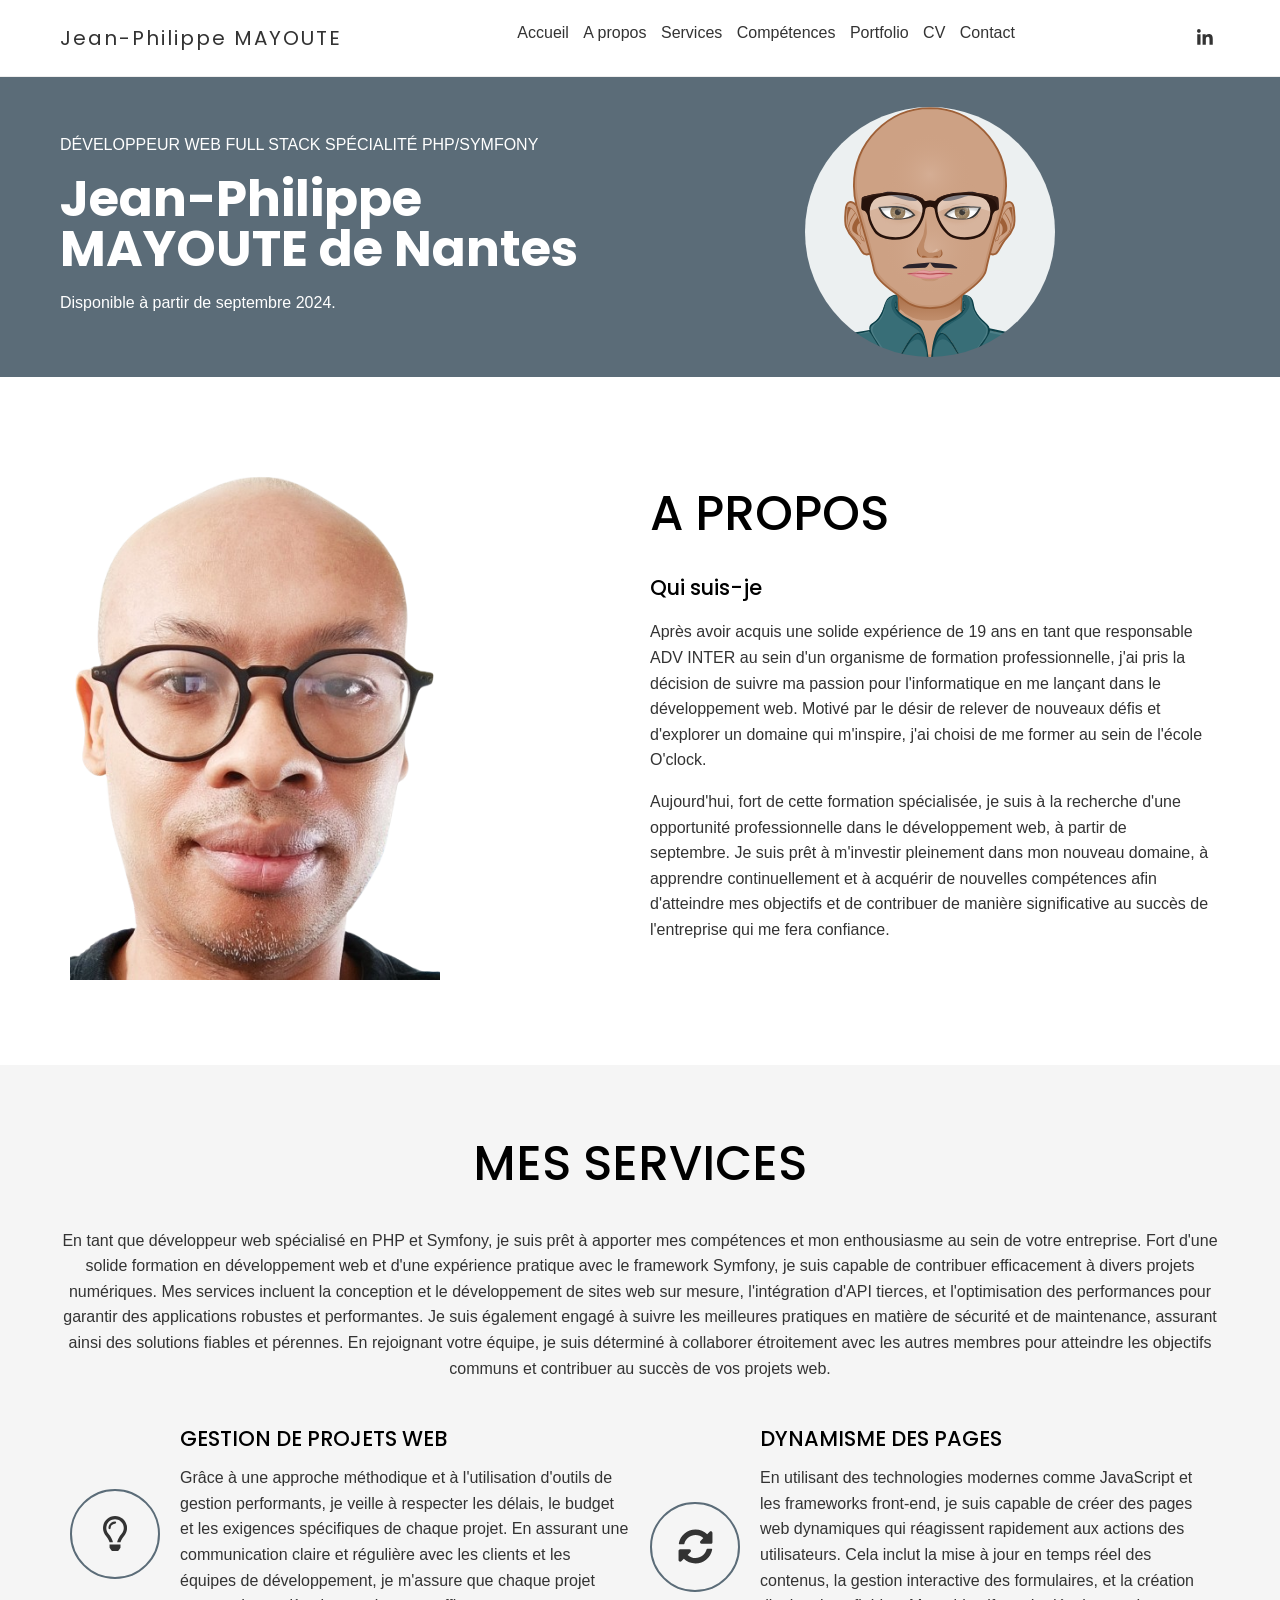
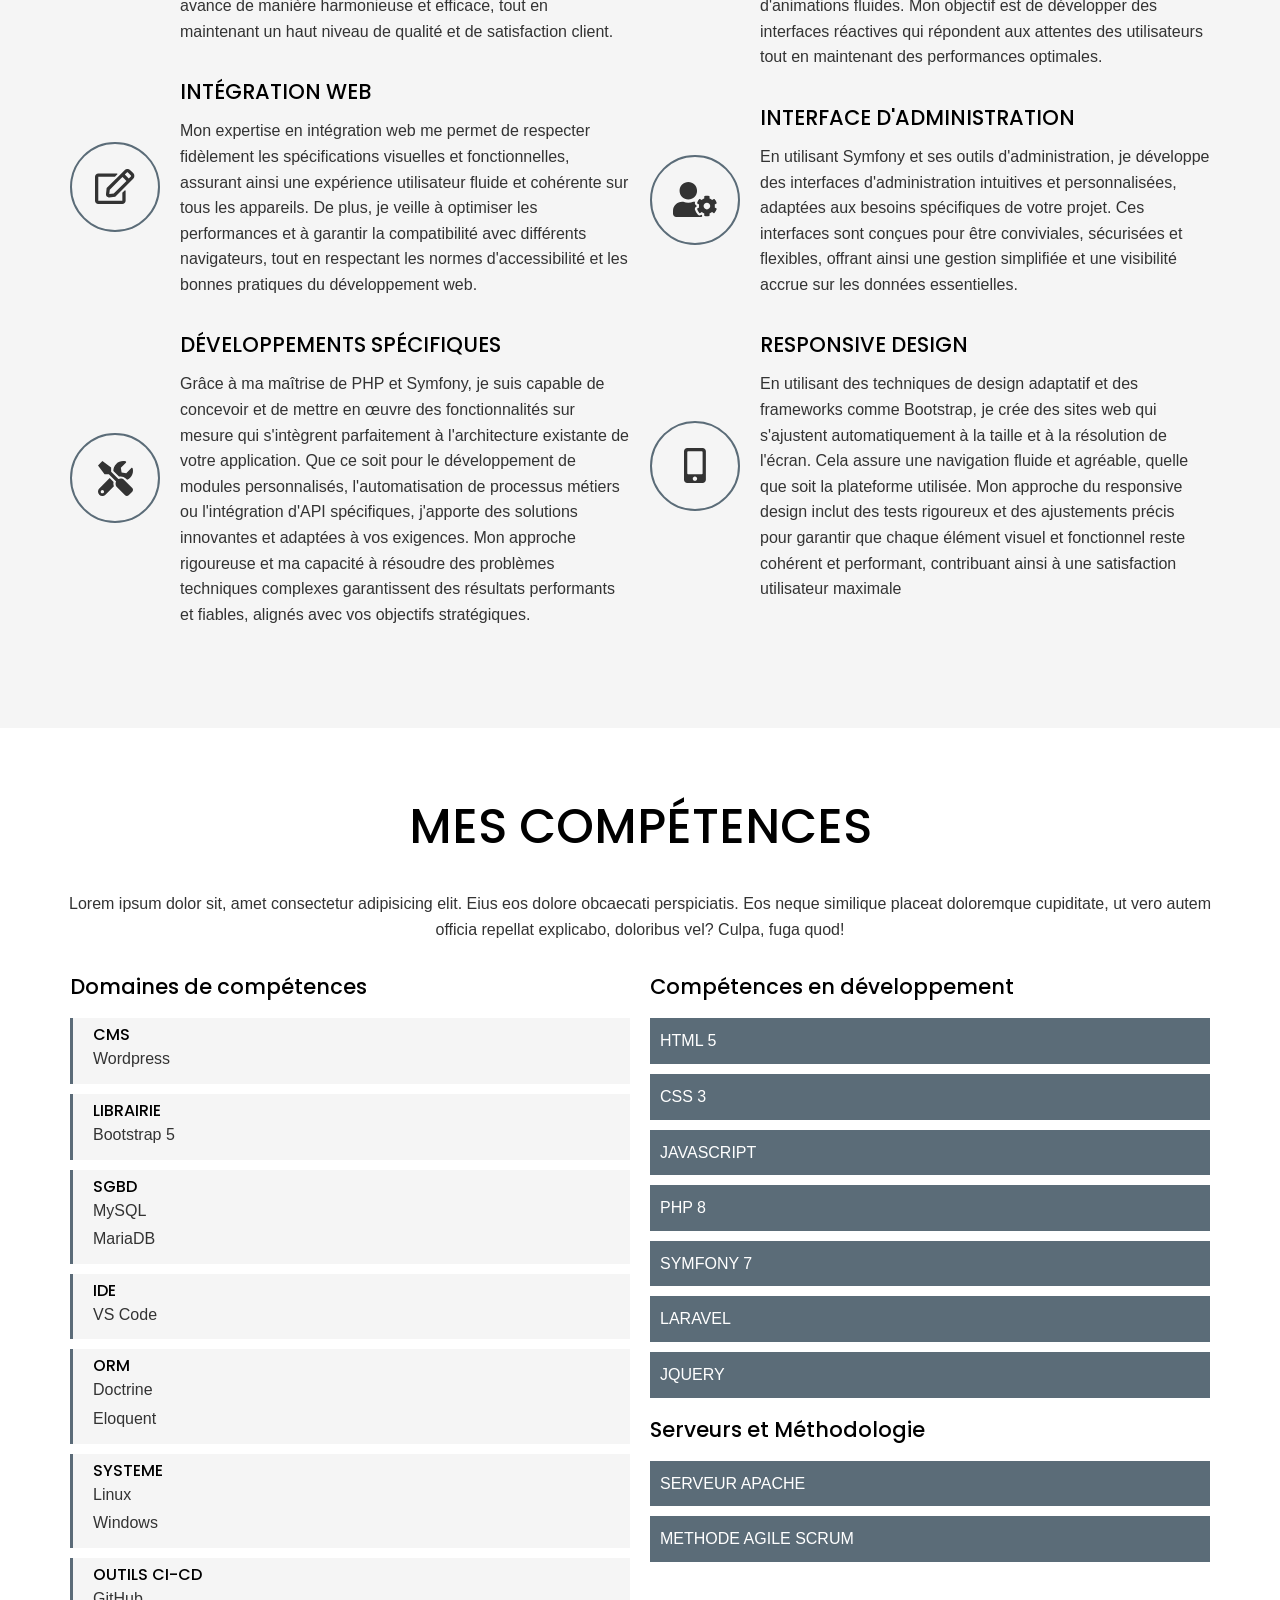
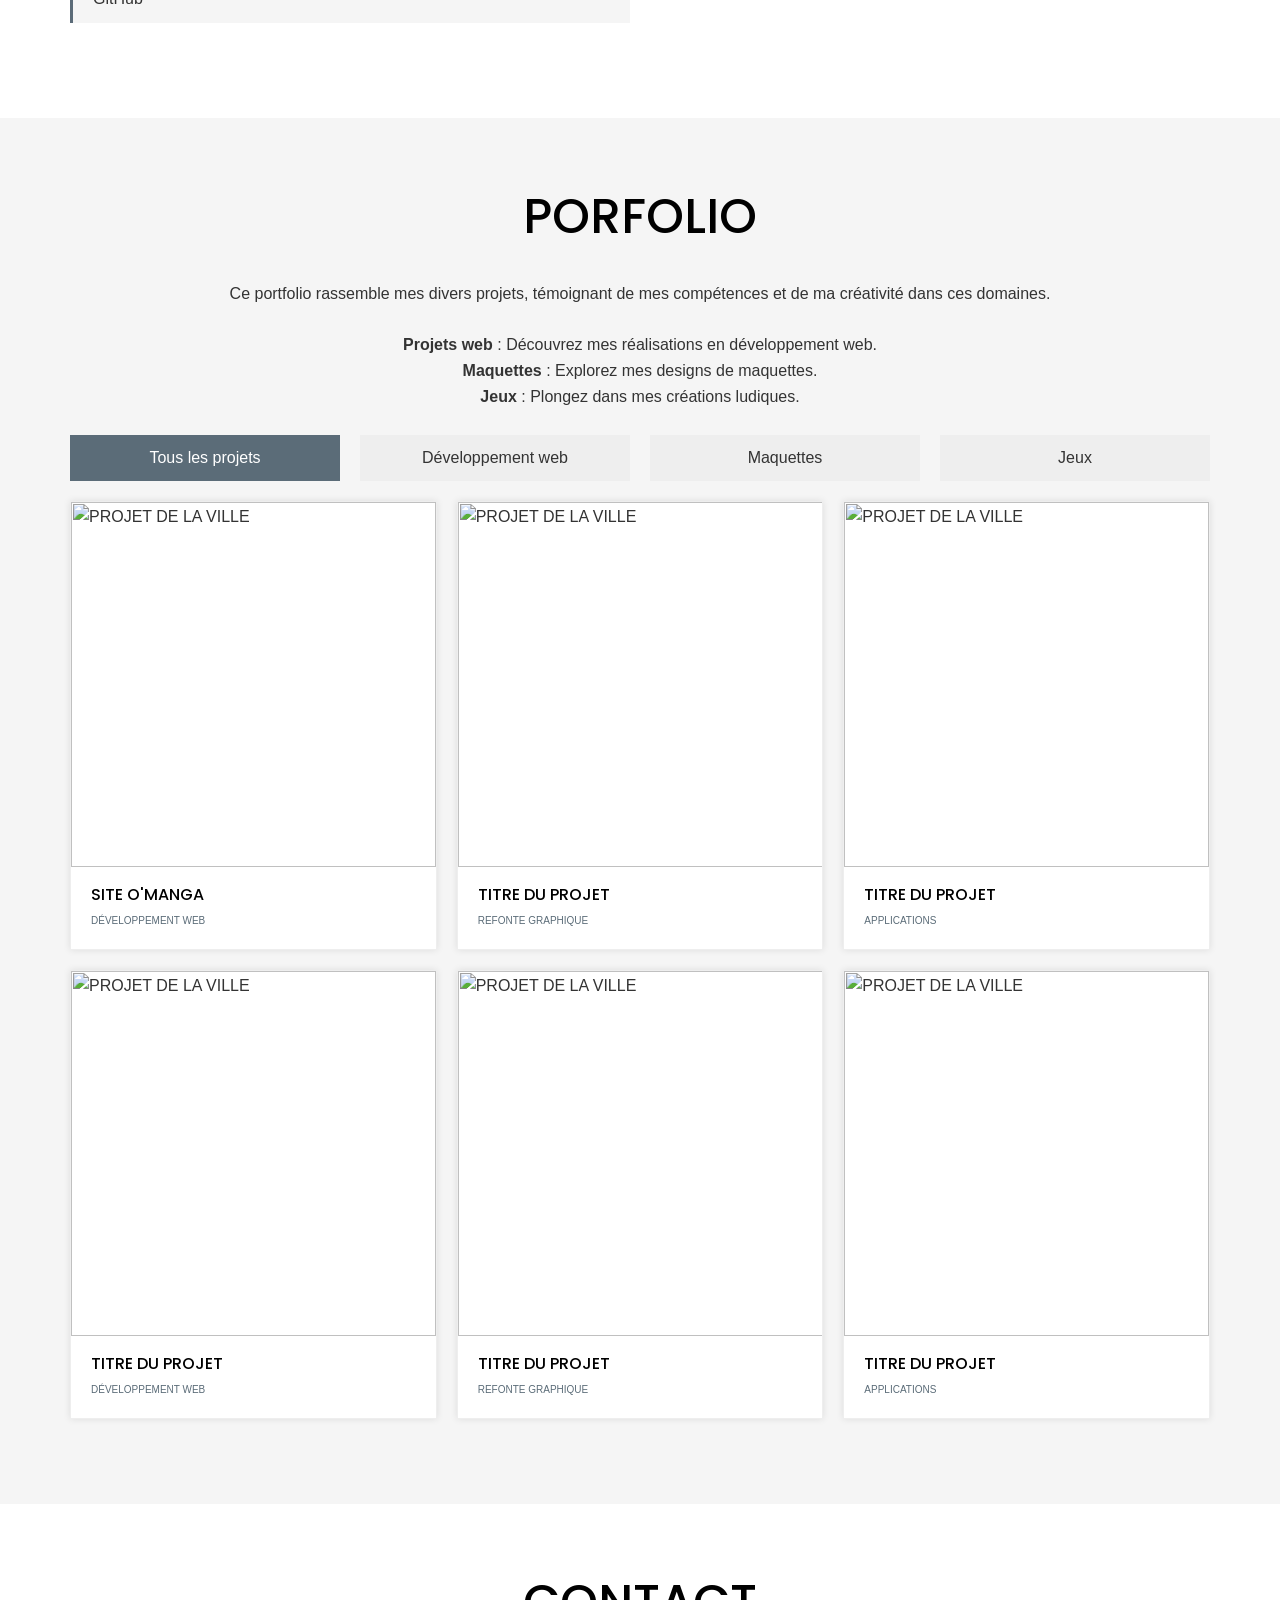
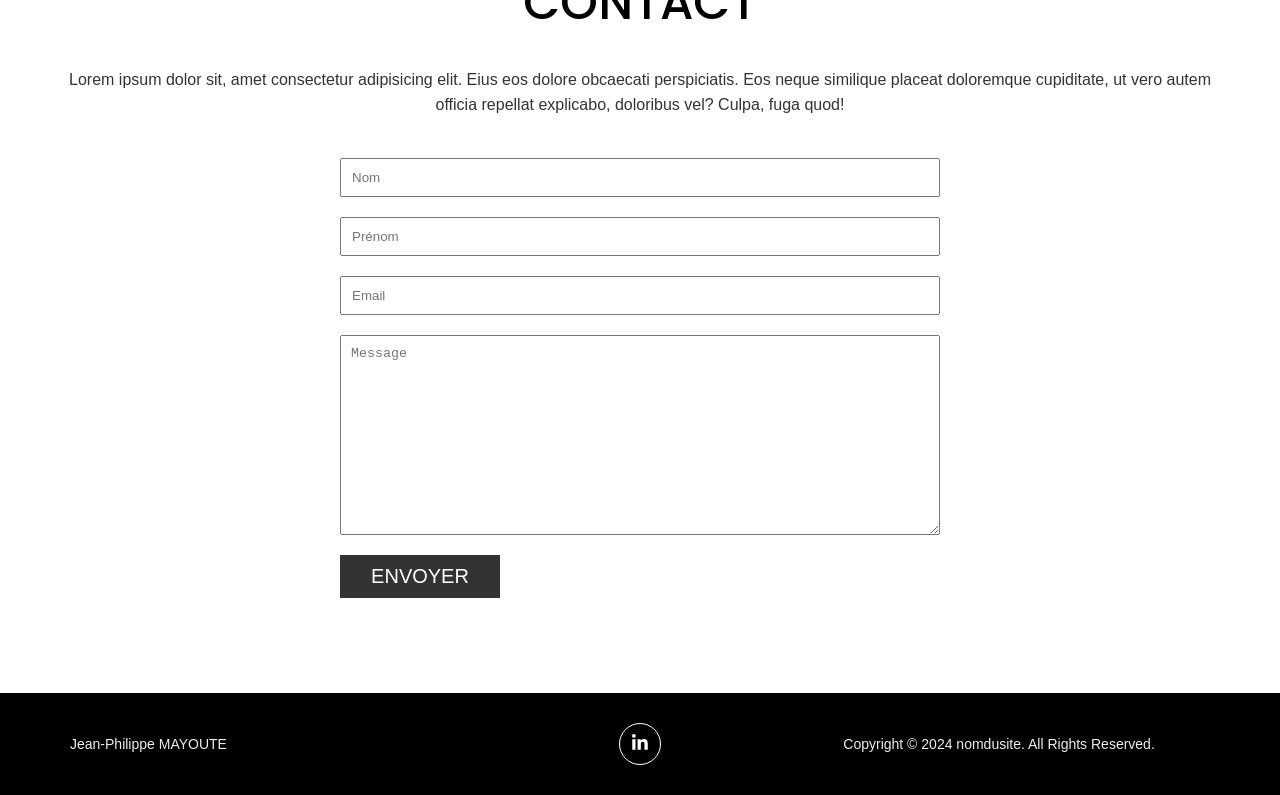
==== index.html @ 976ea7be "mise a jour de plus" ====
<html lang="fr">

<head>
  <meta charset="UTF-8">
  <meta http-equiv="X-UA-Compatible" content="IE=edge">
  <meta name="viewport" content="width=device-width, initial-scale=1.0">
  <title>Jean-Philippe MAYOUTE - Developpeur WEB Junior</title>
  <meta name="description" content="Portfolio de Jean-Philippe MAYOUTE - Développeur Web et Web mobile">
  <link rel="shortcut icon" href="./logo/favicon.ico" type="image/x-icon">
  <link rel="preconnect" href="https://fonts.googleapis.com">
  <link rel="preconnect" href="https://fonts.gstatic.com" crossorigin>
  <link href="https://fonts.googleapis.com/css2?family=Poppins:wght@300;500;700&display=swap" rel="stylesheet">
  <link rel="stylesheet" href="./css/index.css">
  <script src="./js/global.js" defer></script>

</head>

<body>

  <!-- ceci est un commentaire -->

  <header class="header">
    <div class="container d-flex">
      <div class="logo">
        Jean-Philippe MAYOUTE
      </div>
      <nav class="navbar ">
        <ul class="menu list-unstyled">
          <li><a href="#hero">Accueil</a></li>
          <li><a href="#about">A propos</a></li>
          <li><a href="#services">Services</a></li>
          <li><a href="#skills">Compétences</a></li>
          <li><a href="#portfolio">Portfolio</a></li>
          <li><a href="./logo/Développeur Web 2024 VF.pdf">CV</a></li>
          <li><a href="#contact">Contact</a></li>
        </ul>
      </nav>
      <div class="right">
        <ul class="socials list-unstyled">
          <li>
            <a href="https://linkedin.com/in/jean-philippe-mayoute">
              <svg aria-hidden="true" class="icon linkedin" focusable="false" data-prefix="fab" data-icon="linkedin-in"
                class="svg-inline--fa fa-linkedin-in fa-w-14" role="img" xmlns="http://www.w3.org/2000/svg"
                viewBox="0 0 448 512">
                <path fill="currentColor"
                  d="M100.28 448H7.4V148.9h92.88zM53.79 108.1C24.09 108.1 0 83.5 0 53.8a53.79 53.79 0 0 1 107.58 0c0 29.7-24.1 54.3-53.79 54.3zM447.9 448h-92.68V302.4c0-34.7-.7-79.2-48.29-79.2-48.29 0-55.69 37.7-55.69 76.7V448h-92.78V148.9h89.08v40.8h1.3c12.4-23.5 42.69-48.3 87.88-48.3 94 0 111.28 61.9 111.28 142.3V448z">
                </path>
              </svg>
            </a>
          </li>
        </ul>
        <button class="burger"><span class="bar"></span></button>
      </div>
    </div>
  </header>

  <section id="hero" class="hero">
    <div class="container">
      <div class="grid">
        <div class="hero__item left">
          <span>Développeur Web full stack spécialité PHP/SYMFONY</span>
          <h1 class="title">Jean-Philippe MAYOUTE de Nantes</h1>
          <p>Disponible à partir de septembre 2024.</p>
        </div>
        <div class="hero__item right">
          <div class="hero__avatar">
            <img src="./logo/avatar.png" width="400" height="400" loading="lazy"
              alt="Avatar Jean-Philippe MAYOUTE - Développeur web">
          </div>
        </div>
      </div>
    </div>
  </section>
  <section id="about" class="about">
    <div class="container">
      <div class="grid">
        <div class="grid__item">
          <img src="./logo/1708422173728__2_-removebg-preview.png" width="400" height="400" loading="lazy"
            alt="John Doe - Développeur web freelance">
        </div>
        <div class="grid__item">
          <h2 class="section-title">A propos</h2>
          <h3>Qui suis-je</h3>
          <p>Après avoir acquis une solide expérience de 19 ans en tant que responsable ADV INTER au sein d'un organisme de formation professionnelle, j'ai pris la décision de suivre ma passion pour l'informatique en me lançant dans le développement web. Motivé par le désir de relever de nouveaux défis et d'explorer un domaine qui m'inspire, j'ai choisi de me former au sein de l'école O'clock.
          </p>
          <p>Aujourd'hui, fort de cette formation spécialisée, je suis à la recherche d'une opportunité professionnelle dans le développement web, à partir de septembre. Je suis prêt à m'investir pleinement dans mon nouveau domaine, à apprendre continuellement et à acquérir de nouvelles compétences afin d'atteindre mes objectifs et de contribuer de manière significative au succès de l'entreprise qui me fera confiance.
          </p>
        </div>
      </div>
    </div>
  </section>
  <section id="services" class="services">
    <div class="container">
      <div class="section-header">
        <h2 class="section-title">Mes services</h2>
        <p>En tant que développeur web spécialisé en PHP et Symfony, je suis prêt à apporter mes compétences et mon enthousiasme au sein de votre entreprise. Fort d'une solide formation en développement web et d'une expérience pratique avec le framework Symfony, je suis capable de contribuer efficacement à divers projets numériques. Mes services incluent la conception et le développement de sites web sur mesure, l'intégration d'API tierces, et l'optimisation des performances pour garantir des applications robustes et performantes. Je suis également engagé à suivre les meilleures pratiques en matière de sécurité et de maintenance, assurant ainsi des solutions fiables et pérennes. En rejoignant votre équipe, je suis déterminé à collaborer étroitement avec les autres membres pour atteindre les objectifs communs et contribuer au succès de vos projets web.</p>
      </div>
      <div class="grid">
        <div class="grid__item">
          <div class="service">
            <div class="service__icon">
              <svg aria-hidden="true" focusable="false" data-prefix="far" data-icon="lightbulb"
                class="svg-inline--fa fa-lightbulb fa-w-11" role="img" xmlns="http://www.w3.org/2000/svg"
                viewBox="0 0 352 512">
                <path fill="currentColor"
                  d="M176 80c-52.94 0-96 43.06-96 96 0 8.84 7.16 16 16 16s16-7.16 16-16c0-35.3 28.72-64 64-64 8.84 0 16-7.16 16-16s-7.16-16-16-16zM96.06 459.17c0 3.15.93 6.22 2.68 8.84l24.51 36.84c2.97 4.46 7.97 7.14 13.32 7.14h78.85c5.36 0 10.36-2.68 13.32-7.14l24.51-36.84c1.74-2.62 2.67-5.7 2.68-8.84l.05-43.18H96.02l.04 43.18zM176 0C73.72 0 0 82.97 0 176c0 44.37 16.45 84.85 43.56 115.78 16.64 18.99 42.74 58.8 52.42 92.16v.06h48v-.12c-.01-4.77-.72-9.51-2.15-14.07-5.59-17.81-22.82-64.77-62.17-109.67-20.54-23.43-31.52-53.15-31.61-84.14-.2-73.64 59.67-128 127.95-128 70.58 0 128 57.42 128 128 0 30.97-11.24 60.85-31.65 84.14-39.11 44.61-56.42 91.47-62.1 109.46a47.507 47.507 0 0 0-2.22 14.3v.1h48v-.05c9.68-33.37 35.78-73.18 52.42-92.16C335.55 260.85 352 220.37 352 176 352 78.8 273.2 0 176 0z">
                </path>
              </svg>
            </div>
            <div class="service__content">
              <h3>GESTION DE PROJETS WEB</h3>
              <p>
                Grâce à une approche méthodique et à l'utilisation d'outils de gestion performants, je veille à respecter les délais, le budget et les exigences spécifiques de chaque projet. En assurant une communication claire et régulière avec les clients et les équipes de développement, je m'assure que chaque projet avance de manière harmonieuse et efficace, tout en maintenant un haut niveau de qualité et de satisfaction client.
              </p>
            </div>
          </div>

          <div class="service">
            <div class="service__icon">
              <svg aria-hidden="true" focusable="false" data-prefix="far" data-icon="edit"
                class="svg-inline--fa fa-edit fa-w-18" role="img" xmlns="http://www.w3.org/2000/svg"
                viewBox="0 0 576 512">
                <path fill="currentColor"
                  d="M402.3 344.9l32-32c5-5 13.7-1.5 13.7 5.7V464c0 26.5-21.5 48-48 48H48c-26.5 0-48-21.5-48-48V112c0-26.5 21.5-48 48-48h273.5c7.1 0 10.7 8.6 5.7 13.7l-32 32c-1.5 1.5-3.5 2.3-5.7 2.3H48v352h352V350.5c0-2.1.8-4.1 2.3-5.6zm156.6-201.8L296.3 405.7l-90.4 10c-26.2 2.9-48.5-19.2-45.6-45.6l10-90.4L432.9 17.1c22.9-22.9 59.9-22.9 82.7 0l43.2 43.2c22.9 22.9 22.9 60 .1 82.8zM460.1 174L402 115.9 216.2 301.8l-7.3 65.3 65.3-7.3L460.1 174zm64.8-79.7l-43.2-43.2c-4.1-4.1-10.8-4.1-14.8 0L436 82l58.1 58.1 30.9-30.9c4-4.2 4-10.8-.1-14.9z">
                </path>
              </svg>
            </div>
            <div class="service__content">
              <h3>INTÉGRATION WEB</h3>
              <p>
                Mon expertise en intégration web me permet de respecter fidèlement les spécifications visuelles et fonctionnelles, assurant ainsi une expérience utilisateur fluide et cohérente sur tous les appareils. De plus, je veille à optimiser les performances et à garantir la compatibilité avec différents navigateurs, tout en respectant les normes d'accessibilité et les bonnes pratiques du développement web.
              </p>
            </div>
          </div>

          <div class="service">
            <div class="service__icon">
              <svg aria-hidden="true" focusable="false" data-prefix="fas" data-icon="tools"
                class="svg-inline--fa fa-tools fa-w-16" role="img" xmlns="http://www.w3.org/2000/svg"
                viewBox="0 0 512 512">
                <path fill="currentColor"
                  d="M501.1 395.7L384 278.6c-23.1-23.1-57.6-27.6-85.4-13.9L192 158.1V96L64 0 0 64l96 128h62.1l106.6 106.6c-13.6 27.8-9.2 62.3 13.9 85.4l117.1 117.1c14.6 14.6 38.2 14.6 52.7 0l52.7-52.7c14.5-14.6 14.5-38.2 0-52.7zM331.7 225c28.3 0 54.9 11 74.9 31l19.4 19.4c15.8-6.9 30.8-16.5 43.8-29.5 37.1-37.1 49.7-89.3 37.9-136.7-2.2-9-13.5-12.1-20.1-5.5l-74.4 74.4-67.9-11.3L334 98.9l74.4-74.4c6.6-6.6 3.4-17.9-5.7-20.2-47.4-11.7-99.6.9-136.6 37.9-28.5 28.5-41.9 66.1-41.2 103.6l82.1 82.1c8.1-1.9 16.5-2.9 24.7-2.9zm-103.9 82l-56.7-56.7L18.7 402.8c-25 25-25 65.5 0 90.5s65.5 25 90.5 0l123.6-123.6c-7.6-19.9-9.9-41.6-5-62.7zM64 472c-13.2 0-24-10.8-24-24 0-13.3 10.7-24 24-24s24 10.7 24 24c0 13.2-10.7 24-24 24z">
                </path>
              </svg>
            </div>
            <div class="service__content">
              <h3>DÉVELOPPEMENTS SPÉCIFIQUES</h3>
              <p>
                Grâce à ma maîtrise de PHP et Symfony, je suis capable de concevoir et de mettre en œuvre des fonctionnalités sur mesure qui s'intègrent parfaitement à l'architecture existante de votre application. Que ce soit pour le développement de modules personnalisés, l'automatisation de processus métiers ou l'intégration d'API spécifiques, j'apporte des solutions innovantes et adaptées à vos exigences. Mon approche rigoureuse et ma capacité à résoudre des problèmes techniques complexes garantissent des résultats performants et fiables, alignés avec vos objectifs stratégiques.
              </p>
            </div>
          </div>

        </div>
        <div class="grid__item">

          <div class="service">
            <div class="service__icon">
              <svg aria-hidden="true" focusable="false" data-prefix="fas" data-icon="sync-alt"
                class="svg-inline--fa fa-sync-alt fa-w-16" role="img" xmlns="http://www.w3.org/2000/svg"
                viewBox="0 0 512 512">
                <path fill="currentColor"
                  d="M370.72 133.28C339.458 104.008 298.888 87.962 255.848 88c-77.458.068-144.328 53.178-162.791 126.85-1.344 5.363-6.122 9.15-11.651 9.15H24.103c-7.498 0-13.194-6.807-11.807-14.176C33.933 94.924 134.813 8 256 8c66.448 0 126.791 26.136 171.315 68.685L463.03 40.97C478.149 25.851 504 36.559 504 57.941V192c0 13.255-10.745 24-24 24H345.941c-21.382 0-32.09-25.851-16.971-40.971l41.75-41.749zM32 296h134.059c21.382 0 32.09 25.851 16.971 40.971l-41.75 41.75c31.262 29.273 71.835 45.319 114.876 45.28 77.418-.07 144.315-53.144 162.787-126.849 1.344-5.363 6.122-9.15 11.651-9.15h57.304c7.498 0 13.194 6.807 11.807 14.176C478.067 417.076 377.187 504 256 504c-66.448 0-126.791-26.136-171.315-68.685L48.97 471.03C33.851 486.149 8 475.441 8 454.059V320c0-13.255 10.745-24 24-24z">
                </path>
              </svg>
            </div>
            <div class="service__content">
              <h3>DYNAMISME DES PAGES</h3>
              <p>
                En utilisant des technologies modernes comme JavaScript et les frameworks front-end, je suis capable de créer des pages web dynamiques qui réagissent rapidement aux actions des utilisateurs. Cela inclut la mise à jour en temps réel des contenus, la gestion interactive des formulaires, et la création d'animations fluides. Mon objectif est de développer des interfaces réactives qui répondent aux attentes des utilisateurs tout en maintenant des performances optimales.
              </p>
            </div>
          </div>

          <div class="service">
            <div class="service__icon">
              <svg aria-hidden="true" focusable="false" data-prefix="fas" data-icon="user-cog"
                class="svg-inline--fa fa-user-cog fa-w-20" role="img" xmlns="http://www.w3.org/2000/svg"
                viewBox="0 0 640 512">
                <path fill="currentColor"
                  d="M610.5 373.3c2.6-14.1 2.6-28.5 0-42.6l25.8-14.9c3-1.7 4.3-5.2 3.3-8.5-6.7-21.6-18.2-41.2-33.2-57.4-2.3-2.5-6-3.1-9-1.4l-25.8 14.9c-10.9-9.3-23.4-16.5-36.9-21.3v-29.8c0-3.4-2.4-6.4-5.7-7.1-22.3-5-45-4.8-66.2 0-3.3.7-5.7 3.7-5.7 7.1v29.8c-13.5 4.8-26 12-36.9 21.3l-25.8-14.9c-2.9-1.7-6.7-1.1-9 1.4-15 16.2-26.5 35.8-33.2 57.4-1 3.3.4 6.8 3.3 8.5l25.8 14.9c-2.6 14.1-2.6 28.5 0 42.6l-25.8 14.9c-3 1.7-4.3 5.2-3.3 8.5 6.7 21.6 18.2 41.1 33.2 57.4 2.3 2.5 6 3.1 9 1.4l25.8-14.9c10.9 9.3 23.4 16.5 36.9 21.3v29.8c0 3.4 2.4 6.4 5.7 7.1 22.3 5 45 4.8 66.2 0 3.3-.7 5.7-3.7 5.7-7.1v-29.8c13.5-4.8 26-12 36.9-21.3l25.8 14.9c2.9 1.7 6.7 1.1 9-1.4 15-16.2 26.5-35.8 33.2-57.4 1-3.3-.4-6.8-3.3-8.5l-25.8-14.9zM496 400.5c-26.8 0-48.5-21.8-48.5-48.5s21.8-48.5 48.5-48.5 48.5 21.8 48.5 48.5-21.7 48.5-48.5 48.5zM224 256c70.7 0 128-57.3 128-128S294.7 0 224 0 96 57.3 96 128s57.3 128 128 128zm201.2 226.5c-2.3-1.2-4.6-2.6-6.8-3.9l-7.9 4.6c-6 3.4-12.8 5.3-19.6 5.3-10.9 0-21.4-4.6-28.9-12.6-18.3-19.8-32.3-43.9-40.2-69.6-5.5-17.7 1.9-36.4 17.9-45.7l7.9-4.6c-.1-2.6-.1-5.2 0-7.8l-7.9-4.6c-16-9.2-23.4-28-17.9-45.7.9-2.9 2.2-5.8 3.2-8.7-3.8-.3-7.5-1.2-11.4-1.2h-16.7c-22.2 10.2-46.9 16-72.9 16s-50.6-5.8-72.9-16h-16.7C60.2 288 0 348.2 0 422.4V464c0 26.5 21.5 48 48 48h352c10.1 0 19.5-3.2 27.2-8.5-1.2-3.8-2-7.7-2-11.8v-9.2z">
                </path>
              </svg>
            </div>
            <div class="service__content">
              <h3>INTERFACE D'ADMINISTRATION</h3>
              <p>
                En utilisant Symfony et ses outils d'administration, je développe des interfaces d'administration intuitives et personnalisées, adaptées aux besoins spécifiques de votre projet. Ces interfaces sont conçues pour être conviviales, sécurisées et flexibles, offrant ainsi une gestion simplifiée et une visibilité accrue sur les données essentielles.
              </p>
            </div>
          </div>

          <div class="service">
            <div class="service__icon">
              <svg aria-hidden="true" focusable="false" data-prefix="fas" data-icon="mobile-alt"
                class="svg-inline--fa fa-mobile-alt fa-w-10" role="img" xmlns="http://www.w3.org/2000/svg"
                viewBox="0 0 320 512">
                <path fill="currentColor"
                  d="M272 0H48C21.5 0 0 21.5 0 48v416c0 26.5 21.5 48 48 48h224c26.5 0 48-21.5 48-48V48c0-26.5-21.5-48-48-48zM160 480c-17.7 0-32-14.3-32-32s14.3-32 32-32 32 14.3 32 32-14.3 32-32 32zm112-108c0 6.6-5.4 12-12 12H60c-6.6 0-12-5.4-12-12V60c0-6.6 5.4-12 12-12h200c6.6 0 12 5.4 12 12v312z">
                </path>
              </svg>
            </div>
            <div class="service__content">
              <h3>RESPONSIVE DESIGN</h3>
              <p>
                En utilisant des techniques de design adaptatif et des frameworks comme Bootstrap, je crée des sites web qui s'ajustent automatiquement à la taille et à la résolution de l'écran. Cela assure une navigation fluide et agréable, quelle que soit la plateforme utilisée. Mon approche du responsive design inclut des tests rigoureux et des ajustements précis pour garantir que chaque élément visuel et fonctionnel reste cohérent et performant, contribuant ainsi à une satisfaction utilisateur maximale
              </p>
            </div>
          </div>
        </div>
      </div>
    </div>

  </section>
  <section id="skills" class="skills">
    <div class="container">
      <div class="section-header">
        <h2 class="section-title">Mes compétences</h2>
        <p>Lorem ipsum dolor sit, amet consectetur adipisicing elit. Eius eos dolore obcaecati perspiciatis. Eos neque
          similique placeat doloremque cupiditate, ut vero autem officia repellat explicabo, doloribus vel? Culpa, fuga
          quod!</p>
      </div>
      <div class="grid">
        <div class="grid__item">
          <h3>Domaines de compétences</h3>
          <ul class="list-unstyled">
            <li>
              <h4>CMS</h4>
              <p>Wordpress</p>
            </li>
            <li>
              <h4>LIBRAIRIE</h4>
              <p>Bootstrap 5</p>
            </li>
            <li>
              <h4>SGBD</h4>
              <p>MySQL</p>
              <p>MariaDB</p>
            </li>
            <li>
              <h4>IDE</h4>
              <p>VS Code</p>
            </li>
            <li>
              <h4>ORM</h4>
              <p>Doctrine</p>
              <p>Eloquent</p>
            </li>
            <li>
              <h4>SYSTEME</h4>
              <p>Linux</p>
              <p>Windows</p>
            </li>
            <li>
              <h4>OUTILS CI-CD</h4>
              <p>GitHub</p>
            </li>
          </ul>
        </div>
        <div class="grid__item">
          <h3>Compétences en développement</h3>
          <div class="progressbar">
            <div class="bar" data-width="100">HTML 5</div>
          </div>
          <div class="progressbar">
            <div class="bar" data-width="100">CSS 3</div>
          </div>
          <div class="progressbar">
            <div class="bar" data-width="100">JAVASCRIPT</div>
          </div>
          <div class="progressbar">
            <div class="bar" data-width="100">PHP 8</div>
          </div>
          <div class="progressbar">
            <div class="bar" data-width="100">SYMFONY 7</div>
          </div>
          <div class="progressbar">
            <div class="bar" data-width="100">LARAVEL</div>
          </div>
          <div class="progressbar">
            <div class="bar" data-width="100">JQUERY</div>
          </div>
          <h3>Serveurs et Méthodologie</h3>
          <div class="progressbar">
            <div class="bar" data-width="100">SERVEUR APACHE</div>
          </div>
          <div class="progressbar">
            <div class="bar" data-width="100">METHODE AGILE SCRUM</div>
          </div>
        </div>
      </div>
    </div>

  </section>
  <section id="portfolio" class="portfolio">
    <div class="container">
      <div class="section-header">
        <h2 class="section-title">Porfolio</h2>
        <p>Ce portfolio rassemble mes divers projets, témoignant de mes compétences et de ma créativité dans ces domaines. <br> <br>
          
            <strong>Projets web</strong> : Découvrez mes réalisations en développement web. <br>
            <strong>Maquettes</strong> : Explorez mes designs de maquettes. <br>
            <strong>Jeux</strong> : Plongez dans mes créations ludiques.</li>
          
      </div>
      <ul class="grid portfolio-filters list-unstyled">
        <li class="grid__item">
          <a href="#" class="active" data-filter="all">Tous les projets</a>
        </li>
        <li class="grid__item">
          <a href="#" data-filter="web">Développement web</a>
        </li>
        <li class="grid__item">
          <a href="#" data-filter="design">Maquettes</a>
        </li>
        <li class="grid__item">
          <a href="#" data-filter="app">Jeux</a>
        </li>
      </ul>
      <div class="grid">
        <div class="grid__item">
          <div class="card" data-category="web">
            <img src="https://picsum.photos/600/400?random=1" loading="lazy" width="365" height="243"
              alt="projet de la ville" class="card__image">
            <div class="card__inner">
              <h3 class="card__title">Site O'MANGA</h3>
              <p class="category">Développement Web</p>
            </div>
            <div class="card__overlay">
              <a href="#" class="card__link" data-id="modal-1">+</a>
            </div>
          </div>
          <div class="modal" id="modal-1">
            <button class="modal__close">&times;</button>

            <div class="modal__content">

              <div class="container">
                <div class="grid">
                  <div class="grid__item">
                    <img src="https://picsum.photos/600/400?random=2" loading="lazy" width="560" height="373"
                      class="card__image" alt="Projet site de la ville de lyon" />
                    <img src="https://picsum.photos/600/400?random=22" loading="lazy" width="560" height="373"
                      class="card__image" alt="Projet site de la ville de lyon" />
                  </div>
                  <div class="grid__item">
                    <h4 class="modal__title h2">O'MANGA</h4>
                    <p>
                      <svg width="15" height="15" aria-hidden="true" focusable="false" data-prefix="far"
                        data-icon="calendar" class="svg-inline--fa fa-calendar fa-w-14" role="img"
                        xmlns="http://www.w3.org/2000/svg" viewBox="0 0 448 512">
                        <path fill="currentColor"
                          d="M400 64h-48V12c0-6.6-5.4-12-12-12h-40c-6.6 0-12 5.4-12 12v52H160V12c0-6.6-5.4-12-12-12h-40c-6.6 0-12 5.4-12 12v52H48C21.5 64 0 85.5 0 112v352c0 26.5 21.5 48 48 48h352c26.5 0 48-21.5 48-48V112c0-26.5-21.5-48-48-48zm-6 400H54c-3.3 0-6-2.7-6-6V160h352v298c0 3.3-2.7 6-6 6z">
                        </path>
                      </svg>
                      <i>Année : 2024</i>
                    </p>
                    <p class="category">
                      <svg width="15" height="15" aria-hidden="true" focusable="false" data-prefix="fas" data-icon="tag"
                        class="svg-inline--fa fa-tag fa-w-16" role="img" xmlns="http://www.w3.org/2000/svg"
                        viewBox="0 0 512 512">
                        <path fill="currentColor"
                          d="M0 252.118V48C0 21.49 21.49 0 48 0h204.118a48 48 0 0 1 33.941 14.059l211.882 211.882c18.745 18.745 18.745 49.137 0 67.882L293.823 497.941c-18.745 18.745-49.137 18.745-67.882 0L14.059 286.059A48 48 0 0 1 0 252.118zM112 64c-26.51 0-48 21.49-48 48s21.49 48 48 48 48-21.49 48-48-21.49-48-48-48z">
                        </path>
                      </svg>
                      Description
                    </p>
                    <p>
                      Lorem ipsum dolor sit amet consectetur adipisicing
                      elit. Quaerat accusantium laborum aliquam enim. Vero
                      voluptate, animi, sint vel mollitia ut odio, eius quis
                      expedita quo at! Dignissimos ipsum odit dolores!
                    </p>

                    <h5 class="h3">Informations</h5>
                    <p>
                      Lorem ipsum dolor sit amet consectetur adipisicing
                      elit. Quaerat accusantium laborum aliquam enim. Vero
                      voluptate, animi, sint vel mollitia ut odio, eius quis
                      expedita quo at! Dignissimos ipsum odit dolores!
                    </p>

                    <h5 class="h3">Technologies</h5>

                    <ul>
                      <li>HTML, CSS</li>
                      <li>Javascript</li>
                      <li>React</li>
                      <li>Node.js</li>
                      <li>Express.js</li>
                      <li>MongoDB</li>
                    </ul>
                  </div>
                </div>
              </div>
            </div>
          </div>
        </div>
        <div class="grid__item">
          <div class="card" data-category="design">
            <img src="https://picsum.photos/600/400?random=2" loading="lazy" width="365" height="243"
              alt="projet de la ville" class="card__image">
            <div class="card__inner">
              <h3 class="card__title">Titre du projet</h3>
              <p class="category">Refonte graphique</p>
            </div>
            <div class="card__overlay">
              <a href="#" class="card__link" data-id="modal-2">+</a>
            </div>
          </div>
          <div class="modal" id="modal-2">
            <button class="modal__close">&times;</button>

            <div class="modal__content">

              <div class="container">
                <div class="grid">
                  <div class="grid__item">
                    <img src="https://picsum.photos/600/400?random=2" loading="lazy" width="560" height="373"
                      class="card__image" alt="Projet site de la ville de lyon" />
                    <img src="https://picsum.photos/600/400?random=22" loading="lazy" width="560" height="373"
                      class="card__image" alt="Projet site de la ville de lyon" />
                  </div>
                  <div class="grid__item">
                    <h4 class="modal__title h2">Titre de la modal 2</h4>
                    <p>
                      <svg width="15" height="15" aria-hidden="true" focusable="false" data-prefix="far"
                        data-icon="calendar" class="svg-inline--fa fa-calendar fa-w-14" role="img"
                        xmlns="http://www.w3.org/2000/svg" viewBox="0 0 448 512">
                        <path fill="currentColor"
                          d="M400 64h-48V12c0-6.6-5.4-12-12-12h-40c-6.6 0-12 5.4-12 12v52H160V12c0-6.6-5.4-12-12-12h-40c-6.6 0-12 5.4-12 12v52H48C21.5 64 0 85.5 0 112v352c0 26.5 21.5 48 48 48h352c26.5 0 48-21.5 48-48V112c0-26.5-21.5-48-48-48zm-6 400H54c-3.3 0-6-2.7-6-6V160h352v298c0 3.3-2.7 6-6 6z">
                        </path>
                      </svg>
                      <i>Année : 2019</i>
                    </p>
                    <p class="category">
                      <svg width="15" height="15" aria-hidden="true" focusable="false" data-prefix="fas" data-icon="tag"
                        class="svg-inline--fa fa-tag fa-w-16" role="img" xmlns="http://www.w3.org/2000/svg"
                        viewBox="0 0 512 512">
                        <path fill="currentColor"
                          d="M0 252.118V48C0 21.49 21.49 0 48 0h204.118a48 48 0 0 1 33.941 14.059l211.882 211.882c18.745 18.745 18.745 49.137 0 67.882L293.823 497.941c-18.745 18.745-49.137 18.745-67.882 0L14.059 286.059A48 48 0 0 1 0 252.118zM112 64c-26.51 0-48 21.49-48 48s21.49 48 48 48 48-21.49 48-48-21.49-48-48-48z">
                        </path>
                      </svg>
                      Refonte graphique
                    </p>
                    <p>
                      Lorem ipsum dolor sit amet consectetur adipisicing
                      elit. Quaerat accusantium laborum aliquam enim. Vero
                      voluptate, animi, sint vel mollitia ut odio, eius quis
                      expedita quo at! Dignissimos ipsum odit dolores!
                    </p>

                    <h5 class="h3">Informations</h5>
                    <p>
                      Lorem ipsum dolor sit amet consectetur adipisicing
                      elit. Quaerat accusantium laborum aliquam enim. Vero
                      voluptate, animi, sint vel mollitia ut odio, eius quis
                      expedita quo at! Dignissimos ipsum odit dolores!
                    </p>

                    <h5 class="h3">Technologies</h5>

                    <ul>
                      <li>HTML, CSS</li>
                      <li>Javascript</li>
                      <li>React</li>
                      <li>Node.js</li>
                      <li>Express.js</li>
                      <li>MongoDB</li>
                    </ul>
                  </div>
                </div>
              </div>
            </div>
          </div>
        </div>
        <div class="grid__item">
          <div class="card" data-category="app">
            <img src="https://picsum.photos/600/400?random=3" loading="lazy" width="365" height="243"
              alt="projet de la ville" class="card__image">
            <div class="card__inner">
              <h3 class="card__title">Titre du projet</h3>
              <p class="category">Applications</p>
            </div>
            <div class="card__overlay">
              <a href="#" class="card__link" data-id="modal-3">+</a>
            </div>
          </div>
          <div class="modal" id="modal-3">
            <button class="modal__close">&times;</button>

            <div class="modal__content">

              <div class="container">
                <div class="grid">
                  <div class="grid__item">
                    <img src="https://picsum.photos/600/400?random=2" loading="lazy" width="560" height="373"
                      class="card__image" alt="Projet site de la ville de lyon" />
                    <img src="https://picsum.photos/600/400?random=22" loading="lazy" width="560" height="373"
                      class="card__image" alt="Projet site de la ville de lyon" />
                  </div>
                  <div class="grid__item">
                    <h4 class="modal__title h2">Titre de la modal 3</h4>
                    <p>
                      <svg width="15" height="15" aria-hidden="true" focusable="false" data-prefix="far"
                        data-icon="calendar" class="svg-inline--fa fa-calendar fa-w-14" role="img"
                        xmlns="http://www.w3.org/2000/svg" viewBox="0 0 448 512">
                        <path fill="currentColor"
                          d="M400 64h-48V12c0-6.6-5.4-12-12-12h-40c-6.6 0-12 5.4-12 12v52H160V12c0-6.6-5.4-12-12-12h-40c-6.6 0-12 5.4-12 12v52H48C21.5 64 0 85.5 0 112v352c0 26.5 21.5 48 48 48h352c26.5 0 48-21.5 48-48V112c0-26.5-21.5-48-48-48zm-6 400H54c-3.3 0-6-2.7-6-6V160h352v298c0 3.3-2.7 6-6 6z">
                        </path>
                      </svg>
                      <i>Année : 2019</i>
                    </p>
                    <p class="category">
                      <svg width="15" height="15" aria-hidden="true" focusable="false" data-prefix="fas" data-icon="tag"
                        class="svg-inline--fa fa-tag fa-w-16" role="img" xmlns="http://www.w3.org/2000/svg"
                        viewBox="0 0 512 512">
                        <path fill="currentColor"
                          d="M0 252.118V48C0 21.49 21.49 0 48 0h204.118a48 48 0 0 1 33.941 14.059l211.882 211.882c18.745 18.745 18.745 49.137 0 67.882L293.823 497.941c-18.745 18.745-49.137 18.745-67.882 0L14.059 286.059A48 48 0 0 1 0 252.118zM112 64c-26.51 0-48 21.49-48 48s21.49 48 48 48 48-21.49 48-48-21.49-48-48-48z">
                        </path>
                      </svg>
                      Refonte graphique
                    </p>
                    <p>
                      Lorem ipsum dolor sit amet consectetur adipisicing
                      elit. Quaerat accusantium laborum aliquam enim. Vero
                      voluptate, animi, sint vel mollitia ut odio, eius quis
                      expedita quo at! Dignissimos ipsum odit dolores!
                    </p>

                    <h5 class="h3">Informations</h5>
                    <p>
                      Lorem ipsum dolor sit amet consectetur adipisicing
                      elit. Quaerat accusantium laborum aliquam enim. Vero
                      voluptate, animi, sint vel mollitia ut odio, eius quis
                      expedita quo at! Dignissimos ipsum odit dolores!
                    </p>

                    <h5 class="h3">Technologies</h5>

                    <ul>
                      <li>HTML, CSS</li>
                      <li>Javascript</li>
                      <li>React</li>
                      <li>Node.js</li>
                      <li>Express.js</li>
                      <li>MongoDB</li>
                    </ul>
                  </div>
                </div>
              </div>
            </div>
          </div>
        </div>
        <div class="grid__item">
          <div class="card" data-category="web">
            <img src="https://picsum.photos/600/400?random=4" loading="lazy" width="365" height="243"
              alt="projet de la ville" class="card__image">
            <div class="card__inner">
              <h3 class="card__title">Titre du projet</h3>
              <p class="category">Développement Web</p>
            </div>
            <div class="card__overlay">
              <a href="#" class="card__link" data-id="modal-4">+</a>
            </div>
          </div>
          <div class="modal" id="modal-4">
            <button class="modal__close">&times;</button>

            <div class="modal__content">

              <div class="container">
                <div class="grid">
                  <div class="grid__item">
                    <img src="https://picsum.photos/600/400?random=2" loading="lazy" width="560" height="373"
                      class="card__image" alt="Projet site de la ville de lyon" />
                    <img src="https://picsum.photos/600/400?random=22" loading="lazy" width="560" height="373"
                      class="card__image" alt="Projet site de la ville de lyon" />
                  </div>
                  <div class="grid__item">
                    <h4 class="modal__title h2">Titre de la modal 4</h4>
                    <p>
                      <svg width="15" height="15" aria-hidden="true" focusable="false" data-prefix="far"
                        data-icon="calendar" class="svg-inline--fa fa-calendar fa-w-14" role="img"
                        xmlns="http://www.w3.org/2000/svg" viewBox="0 0 448 512">
                        <path fill="currentColor"
                          d="M400 64h-48V12c0-6.6-5.4-12-12-12h-40c-6.6 0-12 5.4-12 12v52H160V12c0-6.6-5.4-12-12-12h-40c-6.6 0-12 5.4-12 12v52H48C21.5 64 0 85.5 0 112v352c0 26.5 21.5 48 48 48h352c26.5 0 48-21.5 48-48V112c0-26.5-21.5-48-48-48zm-6 400H54c-3.3 0-6-2.7-6-6V160h352v298c0 3.3-2.7 6-6 6z">
                        </path>
                      </svg>
                      <i>Année : 2019</i>
                    </p>
                    <p class="category">
                      <svg width="15" height="15" aria-hidden="true" focusable="false" data-prefix="fas" data-icon="tag"
                        class="svg-inline--fa fa-tag fa-w-16" role="img" xmlns="http://www.w3.org/2000/svg"
                        viewBox="0 0 512 512">
                        <path fill="currentColor"
                          d="M0 252.118V48C0 21.49 21.49 0 48 0h204.118a48 48 0 0 1 33.941 14.059l211.882 211.882c18.745 18.745 18.745 49.137 0 67.882L293.823 497.941c-18.745 18.745-49.137 18.745-67.882 0L14.059 286.059A48 48 0 0 1 0 252.118zM112 64c-26.51 0-48 21.49-48 48s21.49 48 48 48 48-21.49 48-48-21.49-48-48-48z">
                        </path>
                      </svg>
                      Refonte graphique
                    </p>
                    <p>
                      Lorem ipsum dolor sit amet consectetur adipisicing
                      elit. Quaerat accusantium laborum aliquam enim. Vero
                      voluptate, animi, sint vel mollitia ut odio, eius quis
                      expedita quo at! Dignissimos ipsum odit dolores!
                    </p>

                    <h5 class="h3">Informations</h5>
                    <p>
                      Lorem ipsum dolor sit amet consectetur adipisicing
                      elit. Quaerat accusantium laborum aliquam enim. Vero
                      voluptate, animi, sint vel mollitia ut odio, eius quis
                      expedita quo at! Dignissimos ipsum odit dolores!
                    </p>

                    <h5 class="h3">Technologies</h5>

                    <ul>
                      <li>HTML, CSS</li>
                      <li>Javascript</li>
                      <li>React</li>
                      <li>Node.js</li>
                      <li>Express.js</li>
                      <li>MongoDB</li>
                    </ul>
                  </div>
                </div>
              </div>
            </div>
          </div>
        </div>
        <div class="grid__item">
          <div class="card" data-category="design">
            <img src="https://picsum.photos/600/400?random=5" loading="lazy" width="365" height="243"
              alt="projet de la ville" class="card__image">
            <div class="card__inner">
              <h3 class="card__title">Titre du projet</h3>
              <p class="category">Refonte graphique</p>
            </div>
            <div class="card__overlay">
              <a href="#" class="card__link" data-id="modal-5">+</a>
            </div>
          </div>
          <div class="modal" id="modal-5">
            <button class="modal__close">&times;</button>

            <div class="modal__content">

              <div class="container">
                <div class="grid">
                  <div class="grid__item">
                    <img src="https://picsum.photos/600/400?random=2" loading="lazy" width="560" height="373"
                      class="card__image" alt="Projet site de la ville de lyon" />
                    <img src="https://picsum.photos/600/400?random=22" loading="lazy" width="560" height="373"
                      class="card__image" alt="Projet site de la ville de lyon" />
                  </div>
                  <div class="grid__item">
                    <h4 class="modal__title h2">Titre de la modal 5</h4>
                    <p>
                      <svg width="15" height="15" aria-hidden="true" focusable="false" data-prefix="far"
                        data-icon="calendar" class="svg-inline--fa fa-calendar fa-w-14" role="img"
                        xmlns="http://www.w3.org/2000/svg" viewBox="0 0 448 512">
                        <path fill="currentColor"
                          d="M400 64h-48V12c0-6.6-5.4-12-12-12h-40c-6.6 0-12 5.4-12 12v52H160V12c0-6.6-5.4-12-12-12h-40c-6.6 0-12 5.4-12 12v52H48C21.5 64 0 85.5 0 112v352c0 26.5 21.5 48 48 48h352c26.5 0 48-21.5 48-48V112c0-26.5-21.5-48-48-48zm-6 400H54c-3.3 0-6-2.7-6-6V160h352v298c0 3.3-2.7 6-6 6z">
                        </path>
                      </svg>
                      <i>Année : 2019</i>
                    </p>
                    <p class="category">
                      <svg width="15" height="15" aria-hidden="true" focusable="false" data-prefix="fas" data-icon="tag"
                        class="svg-inline--fa fa-tag fa-w-16" role="img" xmlns="http://www.w3.org/2000/svg"
                        viewBox="0 0 512 512">
                        <path fill="currentColor"
                          d="M0 252.118V48C0 21.49 21.49 0 48 0h204.118a48 48 0 0 1 33.941 14.059l211.882 211.882c18.745 18.745 18.745 49.137 0 67.882L293.823 497.941c-18.745 18.745-49.137 18.745-67.882 0L14.059 286.059A48 48 0 0 1 0 252.118zM112 64c-26.51 0-48 21.49-48 48s21.49 48 48 48 48-21.49 48-48-21.49-48-48-48z">
                        </path>
                      </svg>
                      Refonte graphique
                    </p>
                    <p>
                      Lorem ipsum dolor sit amet consectetur adipisicing
                      elit. Quaerat accusantium laborum aliquam enim. Vero
                      voluptate, animi, sint vel mollitia ut odio, eius quis
                      expedita quo at! Dignissimos ipsum odit dolores!
                    </p>

                    <h5 class="h3">Informations</h5>
                    <p>
                      Lorem ipsum dolor sit amet consectetur adipisicing
                      elit. Quaerat accusantium laborum aliquam enim. Vero
                      voluptate, animi, sint vel mollitia ut odio, eius quis
                      expedita quo at! Dignissimos ipsum odit dolores!
                    </p>

                    <h5 class="h3">Technologies</h5>

                    <ul>
                      <li>HTML, CSS</li>
                      <li>Javascript</li>
                      <li>React</li>
                      <li>Node.js</li>
                      <li>Express.js</li>
                      <li>MongoDB</li>
                    </ul>
                  </div>
                </div>
              </div>
            </div>
          </div>
        </div>
        <div class="grid__item">
          <div class="card" data-category="app">
            <img src="https://picsum.photos/600/400?random=3" loading="lazy" width="365" height="243"
              alt="projet de la ville" class="card__image">
            <div class="card__inner">
              <h3 class="card__title">Titre du projet</h3>
              <p class="category">Applications</p>
            </div>
            <div class="card__overlay">
              <a href="#" class="card__link" data-id="modal-6">+</a>
            </div>
          </div>
          <div class="modal" id="modal-6">
            <button class="modal__close">&times;</button>

            <div class="modal__content">

              <div class="container">
                <div class="grid">
                  <div class="grid__item">
                    <img src="https://picsum.photos/600/400?random=2" loading="lazy" width="560" height="373"
                      class="card__image" alt="Projet site de la ville de lyon" />
                    <img src="https://picsum.photos/600/400?random=22" loading="lazy" width="560" height="373"
                      class="card__image" alt="Projet site de la ville de lyon" />
                  </div>
                  <div class="grid__item">
                    <h4 class="modal__title h2">Titre de la modal 6</h4>
                    <p>
                      <svg width="15" height="15" aria-hidden="true" focusable="false" data-prefix="far"
                        data-icon="calendar" class="svg-inline--fa fa-calendar fa-w-14" role="img"
                        xmlns="http://www.w3.org/2000/svg" viewBox="0 0 448 512">
                        <path fill="currentColor"
                          d="M400 64h-48V12c0-6.6-5.4-12-12-12h-40c-6.6 0-12 5.4-12 12v52H160V12c0-6.6-5.4-12-12-12h-40c-6.6 0-12 5.4-12 12v52H48C21.5 64 0 85.5 0 112v352c0 26.5 21.5 48 48 48h352c26.5 0 48-21.5 48-48V112c0-26.5-21.5-48-48-48zm-6 400H54c-3.3 0-6-2.7-6-6V160h352v298c0 3.3-2.7 6-6 6z">
                        </path>
                      </svg>
                      <i>Année : 2019</i>
                    </p>
                    <p class="category">
                      <svg width="15" height="15" aria-hidden="true" focusable="false" data-prefix="fas" data-icon="tag"
                        class="svg-inline--fa fa-tag fa-w-16" role="img" xmlns="http://www.w3.org/2000/svg"
                        viewBox="0 0 512 512">
                        <path fill="currentColor"
                          d="M0 252.118V48C0 21.49 21.49 0 48 0h204.118a48 48 0 0 1 33.941 14.059l211.882 211.882c18.745 18.745 18.745 49.137 0 67.882L293.823 497.941c-18.745 18.745-49.137 18.745-67.882 0L14.059 286.059A48 48 0 0 1 0 252.118zM112 64c-26.51 0-48 21.49-48 48s21.49 48 48 48 48-21.49 48-48-21.49-48-48-48z">
                        </path>
                      </svg>
                      Refonte graphique
                    </p>
                    <p>
                      Lorem ipsum dolor sit amet consectetur adipisicing
                      elit. Quaerat accusantium laborum aliquam enim. Vero
                      voluptate, animi, sint vel mollitia ut odio, eius quis
                      expedita quo at! Dignissimos ipsum odit dolores!
                    </p>

                    <h5 class="h3">Informations</h5>
                    <p>
                      Lorem ipsum dolor sit amet consectetur adipisicing
                      elit. Quaerat accusantium laborum aliquam enim. Vero
                      voluptate, animi, sint vel mollitia ut odio, eius quis
                      expedita quo at! Dignissimos ipsum odit dolores!
                    </p>

                    <h5 class="h3">Technologies</h5>

                    <ul>
                      <li>HTML, CSS</li>
                      <li>Javascript</li>
                      <li>React</li>
                      <li>Node.js</li>
                      <li>Express.js</li>
                      <li>MongoDB</li>
                    </ul>
                  </div>
                </div>
              </div>
            </div>
          </div>
        </div>
      </div>
    </div>

  </section>
  <section id="contact" class="contact">
    <div class="container">
      <div class="section-header">
        <h2 class="section-title">Contact</h2>
        <p>Lorem ipsum dolor sit, amet consectetur adipisicing elit. Eius eos dolore obcaecati perspiciatis. Eos neque
          similique placeat doloremque cupiditate, ut vero autem officia repellat explicabo, doloribus vel? Culpa, fuga
          quod!</p>
      </div>

      <form action="https://formsubmit.co/adresse-mail" method="POST" class="form">

        <input type="hidden" name="_captcha" value="false">
        <input type="text" name="_honey" style="display:none">
        <input type="hidden" name="_next" value="https://dgeo-dev.github.io/formation-youtube-html-cs-js/thanks.html">

        <label for="firstname">
          <input type="text" name="firstname" id="firstname" placeholder="Nom" required>
        </label>
        <label for="lastname">
          <input type="text" name="lastname" id="lastname" placeholder="Prénom">
        </label>
        <label for="email">
          <input type="email" name="email" id="email" placeholder="Email" required>
        </label>
        <textarea name="message" id="message" placeholder="Message"></textarea>
        <input type="submit" class="btn" value="Envoyer">
      </form>
    </div>

  </section>

  <footer>
    <div class="container">
      <div class="grid">
        <div class="grid__item">
          <p>Jean-Philippe MAYOUTE</p>
        </div>
        <div class="grid__item">
          <ul class="socials list-unstyled">
            <li>
              <a href="https://linkedin.com/in/jean-philippe-mayoute">
                <svg aria-hidden="true" class="icon linkedin" focusable="false" data-prefix="fab"
                  data-icon="linkedin-in" class="svg-inline--fa fa-linkedin-in fa-w-14" role="img"
                  xmlns="http://www.w3.org/2000/svg" viewBox="0 0 448 512">
                  <path fill="currentColor"
                    d="M100.28 448H7.4V148.9h92.88zM53.79 108.1C24.09 108.1 0 83.5 0 53.8a53.79 53.79 0 0 1 107.58 0c0 29.7-24.1 54.3-53.79 54.3zM447.9 448h-92.68V302.4c0-34.7-.7-79.2-48.29-79.2-48.29 0-55.69 37.7-55.69 76.7V448h-92.78V148.9h89.08v40.8h1.3c12.4-23.5 42.69-48.3 87.88-48.3 94 0 111.28 61.9 111.28 142.3V448z">
                  </path>
                </svg>
              </a>
            </li>
          </ul>
        </div>
        <div class="grid__item">
          <p>Copyright © 2024 nomdusite. All Rights Reserved.</p>
        </div>
      </div>
    </div>
  </footer>

</body>

</html>
---- css/index.css ----
/* Base */

:root {
  --color-body: #333333;
  --background-body: #ffffff;
}

* {
  box-sizing: border-box;
}

html {
  font-size: 62.5%;
}

body {
  font-family: Verdana, Geneva, Tahoma, sans-serif;
  font-size: 1.6rem;
  line-height: 1.6;
  color: var(--color-body);
  margin: 0;
  background: var(--background-body);
}

h1,
h2,
h3,
h4,
h5,
h6 {
  font-family: 'Poppins', sans-serif;
  color: #000;
  font-weight: 500;
  line-height: 1;
}

h1,
.h1 {
  font-size: 3.1rem;
}

h2,
.h2 {
  font-size: 2.8rem;
  text-transform: uppercase;
}

h3,
.h3 {
  font-size: 2.1rem;
}

a {
  text-decoration: none;
}

img {
  max-width: 100%;
  height: auto;
}

ul {
  padding-left: 2rem;
}

li {
  margin-bottom: 1rem;
}

.list-unstyled {
  list-style: none;
  margin: 0;
  padding: 0;
}

.category {
  margin: 0;
  font-size: 1rem;
  text-transform: uppercase;
  color: #5b6c78;
}

.container {
  padding: 1rem 2rem;
}

.d-flex {
  display: flex;
  align-items: center;
  justify-content: space-between;
}

.grid {
  display: flex;
  flex-wrap: wrap;
}

.grid__item {
  flex-grow: 1;
  flex-shrink: 0;
  width: 100%;
  padding: 1rem;
}

@media screen and (min-width:750px) {
  .container {
    max-width: 1200px;
    margin: 0 auto;
    padding: 2rem;
  }

  .grid__item {
    max-width: 50%;
  }
}

/* Sections */

section {
  padding: 5.5rem 0;
}

.section-title {
  margin-top: 0;
  font-size: 3.8rem;
}

.section-header {
  text-align: center;
}

@media screen and (min-width:750px) {
  .section-title {
    font-size: 4.8rem;
  }
}

.header {
  background: #FFFFFF;
  border-bottom: 1px solid #EEE;
  position: sticky;
  top: 0;
  z-index: 1;
}

.header .logo {
  font-family: 'Poppins', sans-serif;
  font-size: 2rem;
  letter-spacing: 2px;
}


.header li {
  display: inline-flex;
  align-items: center;
  padding: 0 .5rem;
}

.header a {
  color: var(--color-body);
}

.header a:hover {
  color: red;
}

.header .right {
  display: flex;
  align-items: center;
}

.socials {
  display: flex;
}

.socials li {
  margin-bottom: 0;
}

.socials a {
  padding: 0 2px;
}

.socials .icon {
  height: 18px;
}

.burger {
  background: none;
  border: none;
  width: 35px;
  height: 35px;
  cursor: pointer;
  position: relative;
  margin-left: 1rem;
}

.burger .bar {
  display: block;
  width: 22px;
  height: 3px;
  background: var(--color-body);
}

.burger .bar::before,
.burger .bar::after {
  display: block;
  content: "";
  width: 22px;
  height: 3px;
  background: var(--color-body);
  position: absolute;
}

.burger .bar::before {
  transform: translateY(-8px);
}

.burger .bar::after {
  transform: translateY(8px);
}

@media screen and (max-width:749px) {
  nav {
    display: flex;
    justify-content: center;
    align-items: center;
    flex-direction: column;
    position: fixed;
    top: 55px;
    left: 110%;
    width: 0;
    overflow: hidden;
    opacity: 0;
    height: calc(100vh - 55px);
    background: #F5F5F5;
    transition: all .4s ease-out;
  }

  nav .menu li {
    display: flex;
    justify-content: center;
  }

  nav .menu a {
    display: block;
    font-size: 2rem;
    padding: 2rem;
    transition: all .4s;
  }

  .show-nav nav {
    opacity: 1;
    width: 100%;
    left: 0;
    z-index: 2;
  }

  .show-nav nav li a:hover {
    transform: scale(1.1);
    text-decoration: none;
  }

  .show-nav .burger .bar {
    width: 0;
  }

  .burger .bar::before,
  .burger .bar::after {
    transition: all .2s ease-out;
  }

  .show-nav .burger .bar::before {
    transform: rotate(-45deg);
  }

  .show-nav .burger .bar::after {
    transform: rotate(45deg);
  }
}

@media screen and (min-width:750px) {
  .navbar {
    display: flex;
  }

  .burger {
    display: none;
  }
}

.hero {
  background: #5b6c78;
  color: #FFF;
  padding: 1rem 0 0 0;
}

.hero .title {
  color: inherit;
  font-size: 4rem;
  margin: 1.6rem 0 0 0;
  font-weight: 700;
}

.hero__item {
  display: flex;
  flex-direction: column;
  justify-content: center;
  align-items: center;
  text-align: center;
}

.hero__item span {
  text-transform: uppercase;
}

.hero__item.left {
  animation-duration: 1s;
  animation-name: slideInleft;
}

.hero__item.right {
  animation-duration: 1s;
  animation-name: slideInRight;
}

.hero__avatar img {
  width: 100%;
  ;
}

@media screen and (max-width:749px) {
  .hero__item.left {
    order: 2;
  }

  .hero__item.right {
    order: 1;
  }
}

@media screen and (min-width:750px) {
  .hero__item {
    flex: 1 0 50%;
    text-align: left;
  }

  .hero__item.left {
    align-items: flex-start;
  }

  .hero .title {
    font-size: 5rem;
  }

  .hero__avatar img {
    max-width: 400px;
    border-radius: 50%;
  }
}

.about .section-title {
  margin-top: 2.8rem;
}

@media screen and (min-width:750px) {
  .about img {
    padding-right: 3rem;
  }
}

.services {
  background: #F5F5F5;
}

.service__icon {
  display: flex;
  align-items: center;
  justify-content: center;
  width: 90px;
  height: 90px;
  border: 2px solid #5b6c78;
  border-radius: 50%;
}

.service__icon svg {
  height: 35px;
}

.service__content {
  flex: 1;
}

.service h3 {
  margin-bottom: 0;
}

@media screen and (max-width:749px) {
  .service {
    text-align: center;
  }

  .service__icon {
    margin: 0 auto;
  }
}

@media screen and (min-width:750px) {
  .service {
    display: flex;
    align-items: center;
  }

  .service__icon {
    margin-right: 2rem;
  }
}

.skills h4,
.skills p {
  margin: 0 0 0.3rem 0;
}

.skills li {
  background-color: #F5F5F5;
  border-left: 3px solid rgb(91, 107, 120);
  padding: .9rem 2rem;
}

.skills .progressbar {
  background: #F5F5F5;
  color: #FFF;
  margin-bottom: 1rem;
}

.skills .bar {
  background: #5b6c78;
  padding: 1rem;
}

.portfolio {
  background: #F5F5F5;
}

.portfolio .grid__item {
  max-width: 50%;
  margin-bottom: 0;
  opacity: 1;
  transition: all 1s ease;
}

.portfolio .grid__item.hide {
  opacity: 0;
  max-width: 0;
  padding: 0;
  overflow: hidden;
  transition: all .4s ease;
}

.portfolio-filters .grid__item {
  max-width: 50%;
  margin-bottom: 0;
}

.portfolio-filters a {
  color: var(--color-body);
  background: #EEE;
  display: flex;
  flex: 1;
  justify-content: center;
  padding: 1rem;
}

.portfolio-filters a.active {
  color: #FFF;
  background: #5b6c78;
}

.modal {
  visibility: hidden;
  opacity: 0;
  position: fixed;
  z-index: 4;
  transform: scale(0);
  overflow: auto;
  background-color: rgba(0, 0, 0, 0.4);
  transition: all 0.5s;
}

.show.modal {
  transform: scale(1);
  width: 100%;
  height: 100%;
  top: 0;
  left: 0;
  opacity: 1;
  visibility: visible;
}

.modal__content {
  background-color: #fefefe;
  height: 100vh;
  padding: 5rem 1rem;
  overflow: auto;
  text-align: left;
}

.modal img {
  margin-bottom: 2rem;
}

.modal__title {
  margin: 0 0 2rem;
}

.modal__close {
  position: absolute;
  right: 1rem;
  top: 1rem;
  background: none;
  border: 1px solid #eee;
  width: 45px;
  height: 45px;
  border-radius: 50%;
  font-size: 3.1rem;
  color: #666;
  cursor: pointer;
}

.modal .grid__item {
  max-width: 100%;
  margin-bottom: 0;
  opacity: 1;
  transition: all 1s ease;
}

@media screen and (max-width:749px) {
  .portfolio a {
    font-size: 1.4rem;
  }
}

@media screen and (min-width:750px) {
  .portfolio .grid__item {
    max-width: 33.3333%;
  }

  .portfolio-filters .grid__item {
    max-width: 25%;
  }

  .modal__content {
    padding: 3rem;
  }

  .modal .grid__item {
    max-width: 50%;
  }
}

.card {
  background: #FFF;
  text-transform: uppercase;
  position: relative;
  box-shadow: 0 0 7px rgba(0, 0, 0, 0.1);
  border: 1px solid #EEE;
  overflow: hidden;
}

.card__inner {
  padding: 2rem;
}

.card__title {
  margin: 0 0 1rem;
  font-size: 1.6rem;
}

.card__overlay {
  background: rgba(0, 0, 0, 0.8);
  position: absolute;
  top: 0;

  z-index: 0;
  width: 100%;
  height: 100%;
  top: 110%;
  transition: all .3s;

}

.card__overlay a {
  font-size: 4.5rem;
  color: #FFF;
  flex: 1;
  display: flex;
  align-items: center;
  justify-content: center;
  height: 100%;
}

.card:hover .card__overlay {
  top: 0;
}

.form {
  max-width: 600px;
  margin: 4rem auto 0 auto;
}

.form input,
.form textarea {
  display: block;
  width: 100%;
  padding: 1rem;
  margin-bottom: 2rem;
}

.form textarea {
  min-height: 200px;
}

.form .btn {
  border: none;
  background: var(--color-body);
  color: #FFF;
  width: auto;
  min-width: 160px;
  font-size: 2rem;
  text-transform: uppercase;
}

.form .btn:hover {
  cursor: pointer;
  background: #000;
}

/* Footer */

footer {
  background: #000;
  color: #EEE;
  text-align: center;
  font-size: 1.4rem;
}

footer p {
  margin: 0;
}

footer .grid {
  align-items: center;
}

footer .socials {
  justify-content: center;
  text-align: center;
}

footer .socials li {
  padding: 0 .7rem;
}

footer .socials a {
  color: #FFF;
  border: 1px solid #FFF;
  border-radius: 50%;
  padding: 1rem;
  width: 42px;
  height: 42px;
  display: flex;
  justify-content: center;
  transition: all .4s;
}

footer .socials a:hover {
  background: #FFF;
  color: var(--color-body);
}

.toto {
  color: #555;
}

@media screen and (min-width:750px) {
  footer {
    text-align: left;
  }

  footer .grid__item {
    max-width: 33.333%;
  }
}

@keyframes slideInleft {
  from {
    transform: translateX(-110%);
  }

  to {
    transform: translateX(0);
  }
}

@keyframes slideInRight {
  from {
    transform: translateX(110%);
  }

  to {
    transform: translateX(0);
  }
}


/* Blog */

.blog h1 {
  text-align: center;
}

.blog__text {
  margin-bottom: 3rem;
}

.article__card {
  position: relative;
  margin-bottom: 2rem;
}

.article__img {
  opacity: 0.9;
}

.article__card:hover img {
  opacity: 1;
}

.stretched-link::after {
  position: absolute;
  top: 0;
  right: 0;
  bottom: 0;
  left: 0;
  z-index: 1;
  content: "";
}

@media screen and (min-width:750px) {
  .d-grid {
    display: grid;
    grid-template-columns: repeat(3, 1fr);
    grid-column-gap: 2rem;
  }

  .content-grid {
    display: grid;
    grid-template-columns: 6fr 2fr;
    grid-column-gap: 2rem;
    grid-template-areas:
      "article sidebar"
  }

  .article {
    grid-area: article;
  }

  .sidebar {
    grid-area: sidebar;
  }
}
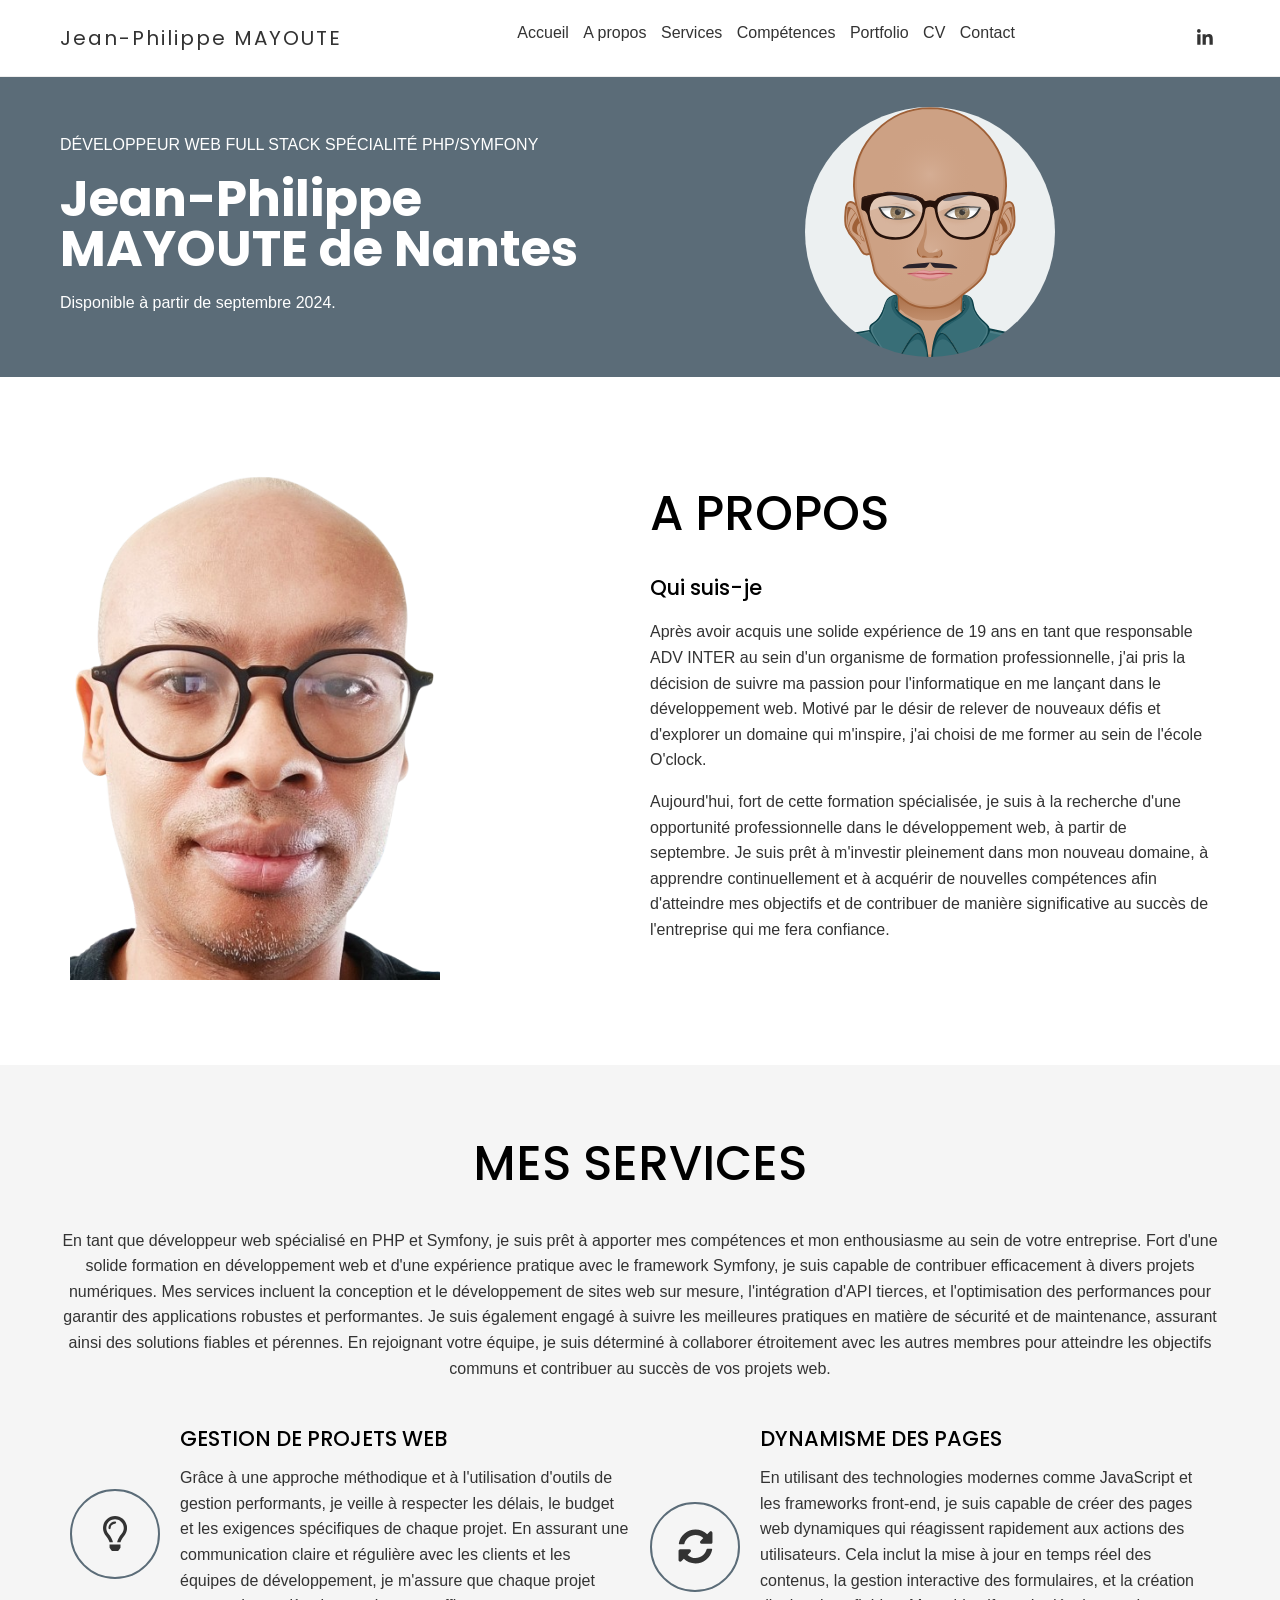
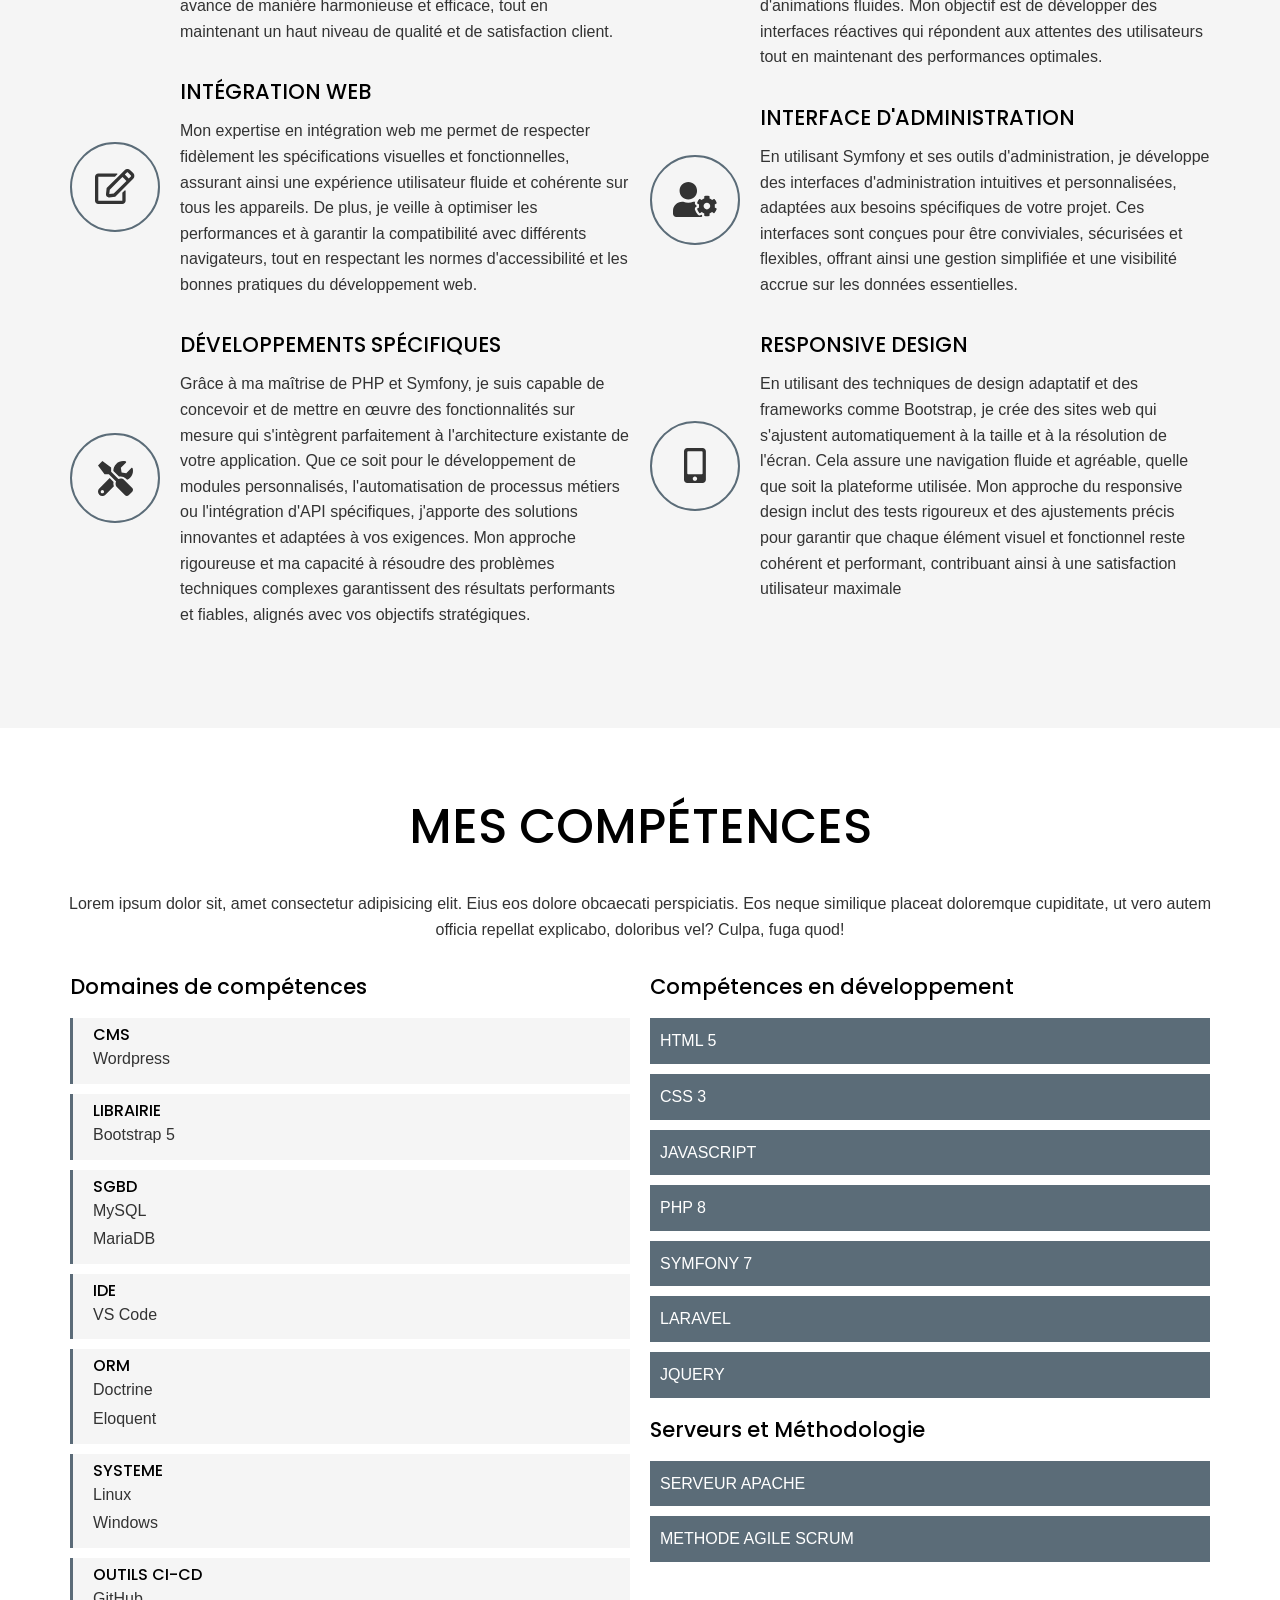
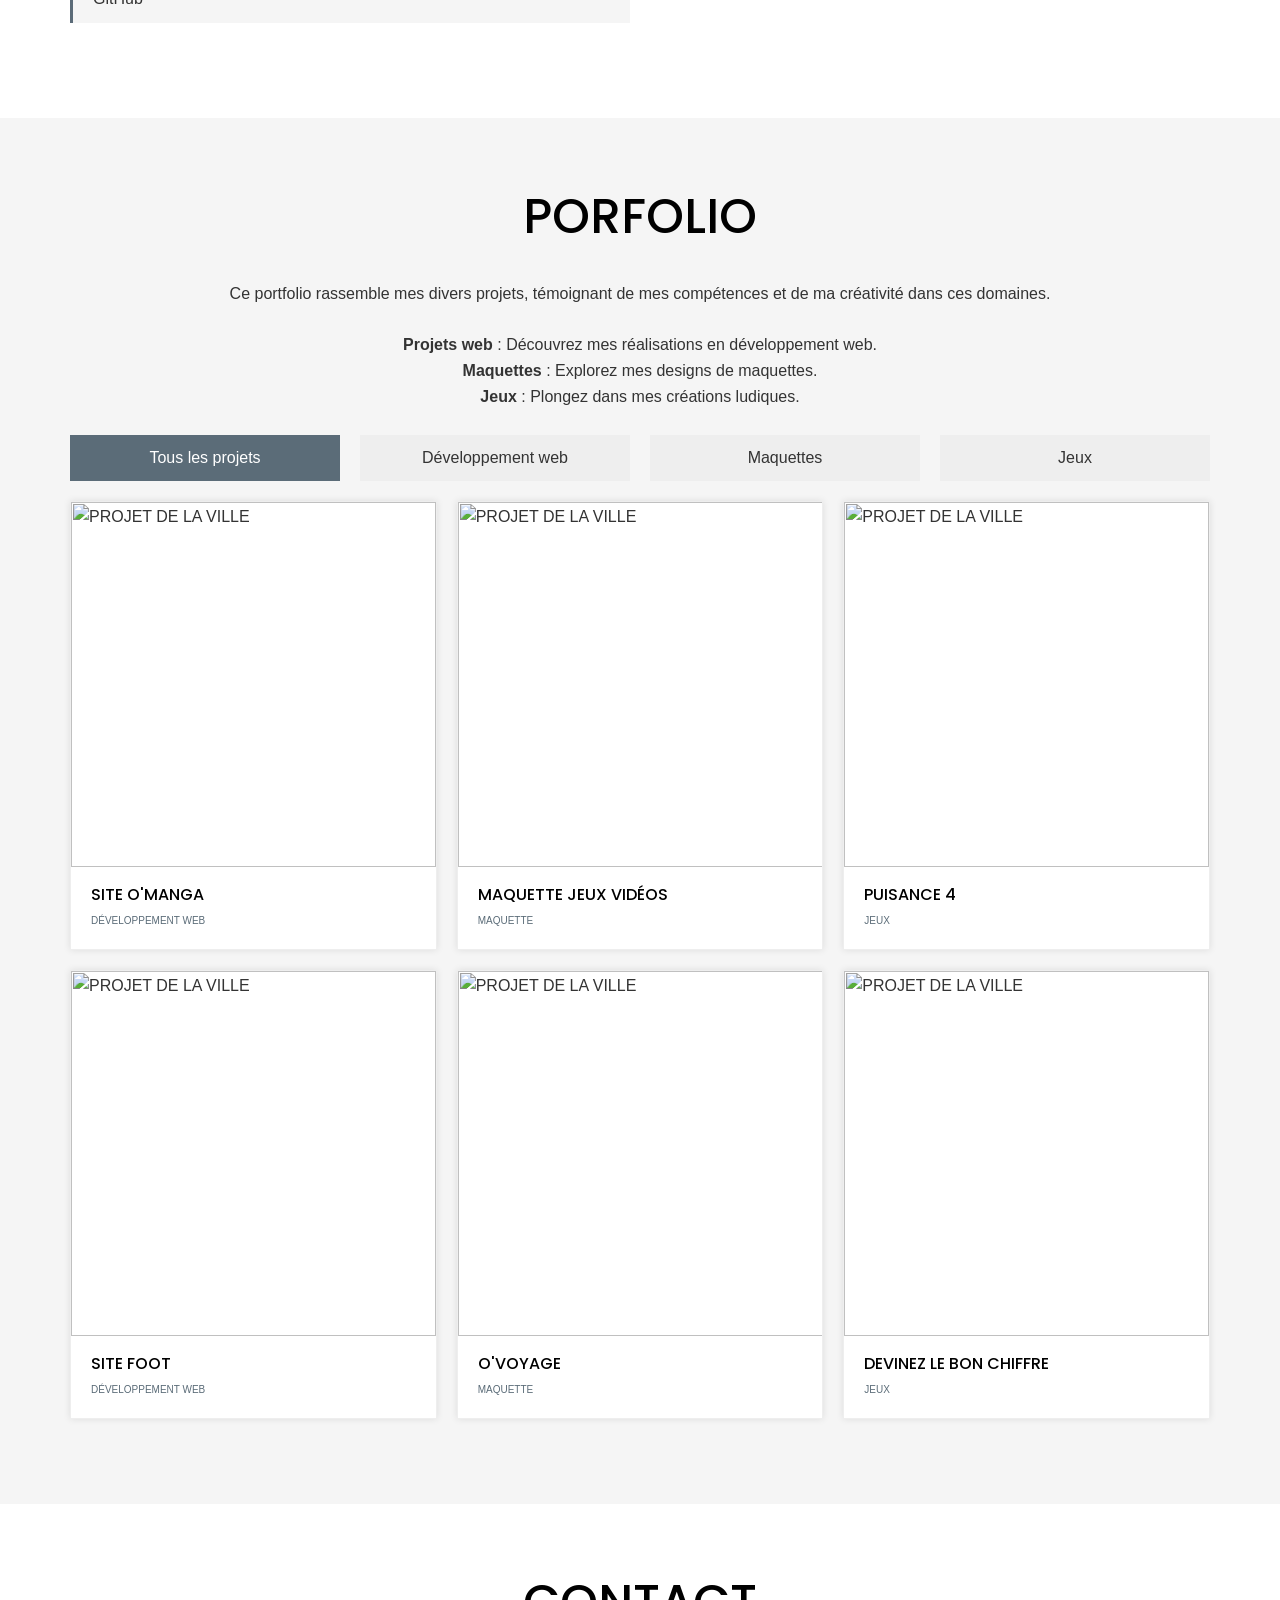
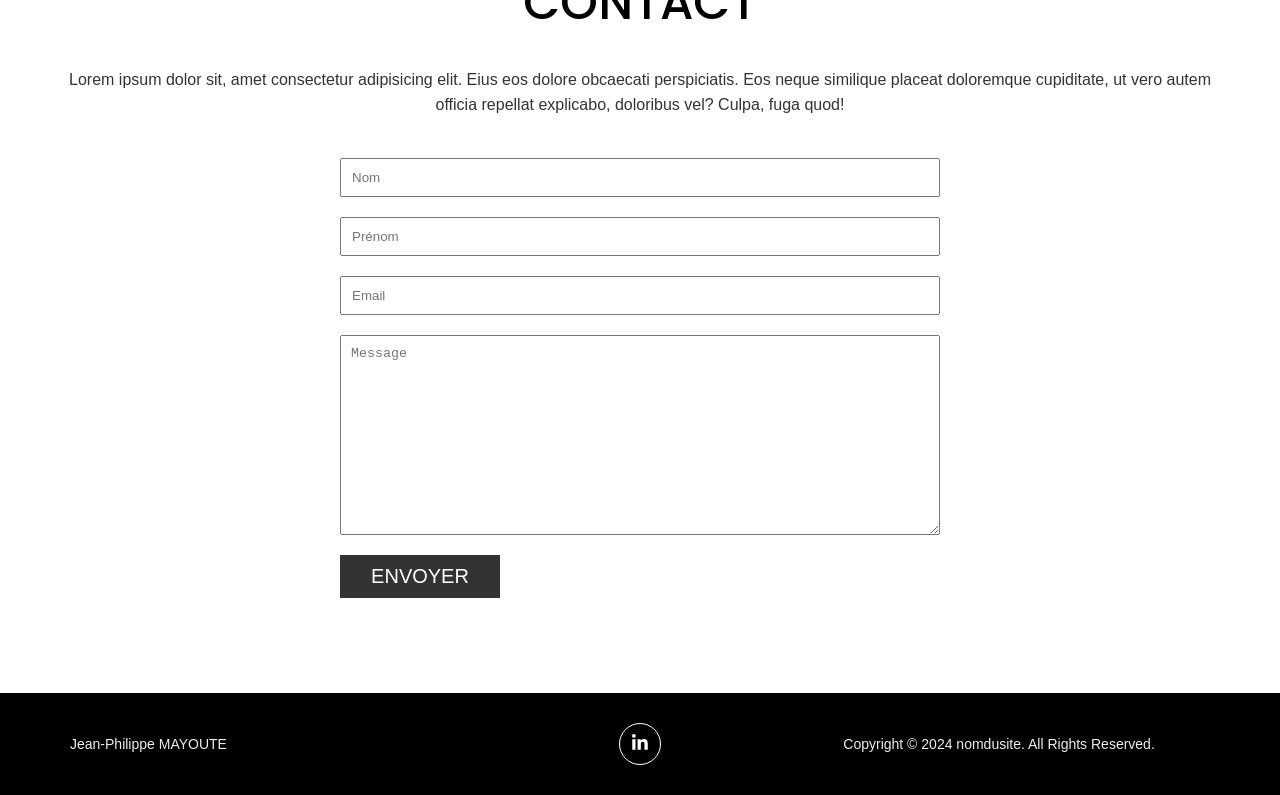
==== commit befb61b6: "insertion projets" ====
--- a/index.html
+++ b/index.html
@@ -366,29 +366,26 @@
                       Description
                     </p>
                     <p>
-                      Lorem ipsum dolor sit amet consectetur adipisicing
-                      elit. Quaerat accusantium laborum aliquam enim. Vero
-                      voluptate, animi, sint vel mollitia ut odio, eius quis
-                      expedita quo at! Dignissimos ipsum odit dolores!
+                      Site internet regroupant les meilleurs Mangas du moment. Decouvrez la liste par Genre avec une description de chaque annimée. L'utilisateur pourra donnez son avis sur le Manga afin de permettre aux autres utilisateurs de se faire un avis. Back Office mis en place pour l'administrateur afin d'avoir la possibilité de voir, modifier, ajouter et supprimer des mangas.
                     </p>
 
                     <h5 class="h3">Informations</h5>
                     <p>
-                      Lorem ipsum dolor sit amet consectetur adipisicing
-                      elit. Quaerat accusantium laborum aliquam enim. Vero
-                      voluptate, animi, sint vel mollitia ut odio, eius quis
-                      expedita quo at! Dignissimos ipsum odit dolores!
+                      Site entièrement mis en place avec Symfony. <br>
+                      Authentification et sécurité mise en place. <br>
+                      Relation avec la BDD 
                     </p>
 
                     <h5 class="h3">Technologies</h5>
 
                     <ul>
-                      <li>HTML, CSS</li>
-                      <li>Javascript</li>
-                      <li>React</li>
-                      <li>Node.js</li>
-                      <li>Express.js</li>
-                      <li>MongoDB</li>
+                      <li>HTML</li>
+                      <li>CSS</li>
+                      <li>PHP</li>
+                      <li>Symfony</li>
+                      <li>BDD mysql</li>
+                      <li>MVC mocodo</li>
+                      <li>Github</li>
                     </ul>
                   </div>
                 </div>
@@ -401,8 +398,8 @@
             <img src="https://picsum.photos/600/400?random=2" loading="lazy" width="365" height="243"
               alt="projet de la ville" class="card__image">
             <div class="card__inner">
-              <h3 class="card__title">Titre du projet</h3>
-              <p class="category">Refonte graphique</p>
+              <h3 class="card__title">Maquette Jeux Vidéos</h3>
+              <p class="category">Maquette</p>
             </div>
             <div class="card__overlay">
               <a href="#" class="card__link" data-id="modal-2">+</a>
@@ -422,7 +419,7 @@
                       class="card__image" alt="Projet site de la ville de lyon" />
                   </div>
                   <div class="grid__item">
-                    <h4 class="modal__title h2">Titre de la modal 2</h4>
+                    <h4 class="modal__title h2">Jump Force Compagny, découvrez les meilleurs jeux</h4>
                     <p>
                       <svg width="15" height="15" aria-hidden="true" focusable="false" data-prefix="far"
                         data-icon="calendar" class="svg-inline--fa fa-calendar fa-w-14" role="img"
@@ -431,7 +428,7 @@
                           d="M400 64h-48V12c0-6.6-5.4-12-12-12h-40c-6.6 0-12 5.4-12 12v52H160V12c0-6.6-5.4-12-12-12h-40c-6.6 0-12 5.4-12 12v52H48C21.5 64 0 85.5 0 112v352c0 26.5 21.5 48 48 48h352c26.5 0 48-21.5 48-48V112c0-26.5-21.5-48-48-48zm-6 400H54c-3.3 0-6-2.7-6-6V160h352v298c0 3.3-2.7 6-6 6z">
                         </path>
                       </svg>
-                      <i>Année : 2019</i>
+                      <i>Année : 2024</i>
                     </p>
                     <p class="category">
                       <svg width="15" height="15" aria-hidden="true" focusable="false" data-prefix="fas" data-icon="tag"
@@ -441,32 +438,22 @@
                           d="M0 252.118V48C0 21.49 21.49 0 48 0h204.118a48 48 0 0 1 33.941 14.059l211.882 211.882c18.745 18.745 18.745 49.137 0 67.882L293.823 497.941c-18.745 18.745-49.137 18.745-67.882 0L14.059 286.059A48 48 0 0 1 0 252.118zM112 64c-26.51 0-48 21.49-48 48s21.49 48 48 48 48-21.49 48-48-21.49-48-48-48z">
                         </path>
                       </svg>
-                      Refonte graphique
-                    </p>
-                    <p>
-                      Lorem ipsum dolor sit amet consectetur adipisicing
-                      elit. Quaerat accusantium laborum aliquam enim. Vero
-                      voluptate, animi, sint vel mollitia ut odio, eius quis
-                      expedita quo at! Dignissimos ipsum odit dolores!
+                      Description
+                    </p>
+                    <p>
+                      Création d'une maquette d'une page WEB sur l'univers des jeux vidéos mangas
                     </p>
 
                     <h5 class="h3">Informations</h5>
                     <p>
-                      Lorem ipsum dolor sit amet consectetur adipisicing
-                      elit. Quaerat accusantium laborum aliquam enim. Vero
-                      voluptate, animi, sint vel mollitia ut odio, eius quis
-                      expedita quo at! Dignissimos ipsum odit dolores!
+                      Création selon mes inspirations
                     </p>
 
                     <h5 class="h3">Technologies</h5>
 
                     <ul>
-                      <li>HTML, CSS</li>
-                      <li>Javascript</li>
-                      <li>React</li>
-                      <li>Node.js</li>
-                      <li>Express.js</li>
-                      <li>MongoDB</li>
+                      <li>HTML</li>
+                      <li>CSS</li>
                     </ul>
                   </div>
                 </div>
@@ -479,8 +466,8 @@
             <img src="https://picsum.photos/600/400?random=3" loading="lazy" width="365" height="243"
               alt="projet de la ville" class="card__image">
             <div class="card__inner">
-              <h3 class="card__title">Titre du projet</h3>
-              <p class="category">Applications</p>
+              <h3 class="card__title">Puisance 4</h3>
+              <p class="category">Jeux</p>
             </div>
             <div class="card__overlay">
               <a href="#" class="card__link" data-id="modal-3">+</a>
@@ -500,7 +487,7 @@
                       class="card__image" alt="Projet site de la ville de lyon" />
                   </div>
                   <div class="grid__item">
-                    <h4 class="modal__title h2">Titre de la modal 3</h4>
+                    <h4 class="modal__title h2">Puissance 4</h4>
                     <p>
                       <svg width="15" height="15" aria-hidden="true" focusable="false" data-prefix="far"
                         data-icon="calendar" class="svg-inline--fa fa-calendar fa-w-14" role="img"
@@ -509,7 +496,7 @@
                           d="M400 64h-48V12c0-6.6-5.4-12-12-12h-40c-6.6 0-12 5.4-12 12v52H160V12c0-6.6-5.4-12-12-12h-40c-6.6 0-12 5.4-12 12v52H48C21.5 64 0 85.5 0 112v352c0 26.5 21.5 48 48 48h352c26.5 0 48-21.5 48-48V112c0-26.5-21.5-48-48-48zm-6 400H54c-3.3 0-6-2.7-6-6V160h352v298c0 3.3-2.7 6-6 6z">
                         </path>
                       </svg>
-                      <i>Année : 2019</i>
+                      <i>Année : 2024</i>
                     </p>
                     <p class="category">
                       <svg width="15" height="15" aria-hidden="true" focusable="false" data-prefix="fas" data-icon="tag"
@@ -519,32 +506,23 @@
                           d="M0 252.118V48C0 21.49 21.49 0 48 0h204.118a48 48 0 0 1 33.941 14.059l211.882 211.882c18.745 18.745 18.745 49.137 0 67.882L293.823 497.941c-18.745 18.745-49.137 18.745-67.882 0L14.059 286.059A48 48 0 0 1 0 252.118zM112 64c-26.51 0-48 21.49-48 48s21.49 48 48 48 48-21.49 48-48-21.49-48-48-48z">
                         </path>
                       </svg>
-                      Refonte graphique
-                    </p>
-                    <p>
-                      Lorem ipsum dolor sit amet consectetur adipisicing
-                      elit. Quaerat accusantium laborum aliquam enim. Vero
-                      voluptate, animi, sint vel mollitia ut odio, eius quis
-                      expedita quo at! Dignissimos ipsum odit dolores!
+                      Description
+                    </p>
+                    <p>
+                      Création du jeu puissance 4 avec le score des joueurs
                     </p>
 
                     <h5 class="h3">Informations</h5>
                     <p>
-                      Lorem ipsum dolor sit amet consectetur adipisicing
-                      elit. Quaerat accusantium laborum aliquam enim. Vero
-                      voluptate, animi, sint vel mollitia ut odio, eius quis
-                      expedita quo at! Dignissimos ipsum odit dolores!
+                      Toute première création de jeux pendant ma formation
                     </p>
 
                     <h5 class="h3">Technologies</h5>
 
                     <ul>
-                      <li>HTML, CSS</li>
+                      <li>HTML</li>
+                      <li>CSS</li>
                       <li>Javascript</li>
-                      <li>React</li>
-                      <li>Node.js</li>
-                      <li>Express.js</li>
-                      <li>MongoDB</li>
                     </ul>
                   </div>
                 </div>
@@ -557,7 +535,7 @@
             <img src="https://picsum.photos/600/400?random=4" loading="lazy" width="365" height="243"
               alt="projet de la ville" class="card__image">
             <div class="card__inner">
-              <h3 class="card__title">Titre du projet</h3>
+              <h3 class="card__title">Site FOOT</h3>
               <p class="category">Développement Web</p>
             </div>
             <div class="card__overlay">
@@ -578,7 +556,7 @@
                       class="card__image" alt="Projet site de la ville de lyon" />
                   </div>
                   <div class="grid__item">
-                    <h4 class="modal__title h2">Titre de la modal 4</h4>
+                    <h4 class="modal__title h2">Site FOOT</h4>
                     <p>
                       <svg width="15" height="15" aria-hidden="true" focusable="false" data-prefix="far"
                         data-icon="calendar" class="svg-inline--fa fa-calendar fa-w-14" role="img"
@@ -587,7 +565,7 @@
                           d="M400 64h-48V12c0-6.6-5.4-12-12-12h-40c-6.6 0-12 5.4-12 12v52H160V12c0-6.6-5.4-12-12-12h-40c-6.6 0-12 5.4-12 12v52H48C21.5 64 0 85.5 0 112v352c0 26.5 21.5 48 48 48h352c26.5 0 48-21.5 48-48V112c0-26.5-21.5-48-48-48zm-6 400H54c-3.3 0-6-2.7-6-6V160h352v298c0 3.3-2.7 6-6 6z">
                         </path>
                       </svg>
-                      <i>Année : 2019</i>
+                      <i>Année : 2024</i>
                     </p>
                     <p class="category">
                       <svg width="15" height="15" aria-hidden="true" focusable="false" data-prefix="fas" data-icon="tag"
@@ -597,32 +575,25 @@
                           d="M0 252.118V48C0 21.49 21.49 0 48 0h204.118a48 48 0 0 1 33.941 14.059l211.882 211.882c18.745 18.745 18.745 49.137 0 67.882L293.823 497.941c-18.745 18.745-49.137 18.745-67.882 0L14.059 286.059A48 48 0 0 1 0 252.118zM112 64c-26.51 0-48 21.49-48 48s21.49 48 48 48 48-21.49 48-48-21.49-48-48-48z">
                         </path>
                       </svg>
-                      Refonte graphique
-                    </p>
-                    <p>
-                      Lorem ipsum dolor sit amet consectetur adipisicing
-                      elit. Quaerat accusantium laborum aliquam enim. Vero
-                      voluptate, animi, sint vel mollitia ut odio, eius quis
-                      expedita quo at! Dignissimos ipsum odit dolores!
+                      Description
+                    </p>
+                    <p>
+                      Création d'un site Web sur les meilleurs attaquants de football. Liste des attaquant avec une description, le palmares et une vidéo. Possibilité pour l'utilisateur de mette un commentaire et de voter pour son attaquant préféré.
                     </p>
 
                     <h5 class="h3">Informations</h5>
                     <p>
-                      Lorem ipsum dolor sit amet consectetur adipisicing
-                      elit. Quaerat accusantium laborum aliquam enim. Vero
-                      voluptate, animi, sint vel mollitia ut odio, eius quis
-                      expedita quo at! Dignissimos ipsum odit dolores!
+                      Front office + back office
                     </p>
 
                     <h5 class="h3">Technologies</h5>
 
                     <ul>
-                      <li>HTML, CSS</li>
-                      <li>Javascript</li>
-                      <li>React</li>
-                      <li>Node.js</li>
-                      <li>Express.js</li>
-                      <li>MongoDB</li>
+                      <li>HTML</li>
+                      <li>CSS</li>
+                      <li>Symfony</li>
+                      <li>BDD</li>
+                      <li>Github</li>
                     </ul>
                   </div>
                 </div>
@@ -635,8 +606,8 @@
             <img src="https://picsum.photos/600/400?random=5" loading="lazy" width="365" height="243"
               alt="projet de la ville" class="card__image">
             <div class="card__inner">
-              <h3 class="card__title">Titre du projet</h3>
-              <p class="category">Refonte graphique</p>
+              <h3 class="card__title">O'Voyage</h3>
+              <p class="category">Maquette</p>
             </div>
             <div class="card__overlay">
               <a href="#" class="card__link" data-id="modal-5">+</a>
@@ -656,7 +627,7 @@
                       class="card__image" alt="Projet site de la ville de lyon" />
                   </div>
                   <div class="grid__item">
-                    <h4 class="modal__title h2">Titre de la modal 5</h4>
+                    <h4 class="modal__title h2">O'Voyage</h4>
                     <p>
                       <svg width="15" height="15" aria-hidden="true" focusable="false" data-prefix="far"
                         data-icon="calendar" class="svg-inline--fa fa-calendar fa-w-14" role="img"
@@ -665,7 +636,7 @@
                           d="M400 64h-48V12c0-6.6-5.4-12-12-12h-40c-6.6 0-12 5.4-12 12v52H160V12c0-6.6-5.4-12-12-12h-40c-6.6 0-12 5.4-12 12v52H48C21.5 64 0 85.5 0 112v352c0 26.5 21.5 48 48 48h352c26.5 0 48-21.5 48-48V112c0-26.5-21.5-48-48-48zm-6 400H54c-3.3 0-6-2.7-6-6V160h352v298c0 3.3-2.7 6-6 6z">
                         </path>
                       </svg>
-                      <i>Année : 2019</i>
+                      <i>Année : 2024</i>
                     </p>
                     <p class="category">
                       <svg width="15" height="15" aria-hidden="true" focusable="false" data-prefix="fas" data-icon="tag"
@@ -675,32 +646,22 @@
                           d="M0 252.118V48C0 21.49 21.49 0 48 0h204.118a48 48 0 0 1 33.941 14.059l211.882 211.882c18.745 18.745 18.745 49.137 0 67.882L293.823 497.941c-18.745 18.745-49.137 18.745-67.882 0L14.059 286.059A48 48 0 0 1 0 252.118zM112 64c-26.51 0-48 21.49-48 48s21.49 48 48 48 48-21.49 48-48-21.49-48-48-48z">
                         </path>
                       </svg>
-                      Refonte graphique
-                    </p>
-                    <p>
-                      Lorem ipsum dolor sit amet consectetur adipisicing
-                      elit. Quaerat accusantium laborum aliquam enim. Vero
-                      voluptate, animi, sint vel mollitia ut odio, eius quis
-                      expedita quo at! Dignissimos ipsum odit dolores!
+                      Description
+                    </p>
+                    <p>
+                      Création maquette pour un futur site de Voyage
                     </p>
 
                     <h5 class="h3">Informations</h5>
                     <p>
-                      Lorem ipsum dolor sit amet consectetur adipisicing
-                      elit. Quaerat accusantium laborum aliquam enim. Vero
-                      voluptate, animi, sint vel mollitia ut odio, eius quis
-                      expedita quo at! Dignissimos ipsum odit dolores!
+                      Création libre
                     </p>
 
                     <h5 class="h3">Technologies</h5>
 
                     <ul>
-                      <li>HTML, CSS</li>
-                      <li>Javascript</li>
-                      <li>React</li>
-                      <li>Node.js</li>
-                      <li>Express.js</li>
-                      <li>MongoDB</li>
+                      <li>HTML</li>
+                      <li>CSS</li>
                     </ul>
                   </div>
                 </div>
@@ -713,8 +674,8 @@
             <img src="https://picsum.photos/600/400?random=3" loading="lazy" width="365" height="243"
               alt="projet de la ville" class="card__image">
             <div class="card__inner">
-              <h3 class="card__title">Titre du projet</h3>
-              <p class="category">Applications</p>
+              <h3 class="card__title">Devinez le bon chiffre</h3>
+              <p class="category">Jeux</p>
             </div>
             <div class="card__overlay">
               <a href="#" class="card__link" data-id="modal-6">+</a>
@@ -734,7 +695,7 @@
                       class="card__image" alt="Projet site de la ville de lyon" />
                   </div>
                   <div class="grid__item">
-                    <h4 class="modal__title h2">Titre de la modal 6</h4>
+                    <h4 class="modal__title h2">Devinez le bon chiffre</h4>
                     <p>
                       <svg width="15" height="15" aria-hidden="true" focusable="false" data-prefix="far"
                         data-icon="calendar" class="svg-inline--fa fa-calendar fa-w-14" role="img"
@@ -743,7 +704,7 @@
                           d="M400 64h-48V12c0-6.6-5.4-12-12-12h-40c-6.6 0-12 5.4-12 12v52H160V12c0-6.6-5.4-12-12-12h-40c-6.6 0-12 5.4-12 12v52H48C21.5 64 0 85.5 0 112v352c0 26.5 21.5 48 48 48h352c26.5 0 48-21.5 48-48V112c0-26.5-21.5-48-48-48zm-6 400H54c-3.3 0-6-2.7-6-6V160h352v298c0 3.3-2.7 6-6 6z">
                         </path>
                       </svg>
-                      <i>Année : 2019</i>
+                      <i>Année : 2024</i>
                     </p>
                     <p class="category">
                       <svg width="15" height="15" aria-hidden="true" focusable="false" data-prefix="fas" data-icon="tag"
@@ -753,32 +714,23 @@
                           d="M0 252.118V48C0 21.49 21.49 0 48 0h204.118a48 48 0 0 1 33.941 14.059l211.882 211.882c18.745 18.745 18.745 49.137 0 67.882L293.823 497.941c-18.745 18.745-49.137 18.745-67.882 0L14.059 286.059A48 48 0 0 1 0 252.118zM112 64c-26.51 0-48 21.49-48 48s21.49 48 48 48 48-21.49 48-48-21.49-48-48-48z">
                         </path>
                       </svg>
-                      Refonte graphique
-                    </p>
-                    <p>
-                      Lorem ipsum dolor sit amet consectetur adipisicing
-                      elit. Quaerat accusantium laborum aliquam enim. Vero
-                      voluptate, animi, sint vel mollitia ut odio, eius quis
-                      expedita quo at! Dignissimos ipsum odit dolores!
+                      Description
+                    </p>
+                    <p>
+                      Devenez le chiffre entre 1 et 100. Vous avez 10 essais.
                     </p>
 
                     <h5 class="h3">Informations</h5>
                     <p>
-                      Lorem ipsum dolor sit amet consectetur adipisicing
-                      elit. Quaerat accusantium laborum aliquam enim. Vero
-                      voluptate, animi, sint vel mollitia ut odio, eius quis
-                      expedita quo at! Dignissimos ipsum odit dolores!
+                      
                     </p>
 
                     <h5 class="h3">Technologies</h5>
 
                     <ul>
-                      <li>HTML, CSS</li>
+                      <li>HTML</li>
+                      <li>CSS<</li>
                       <li>Javascript</li>
-                      <li>React</li>
-                      <li>Node.js</li>
-                      <li>Express.js</li>
-                      <li>MongoDB</li>
                     </ul>
                   </div>
                 </div>
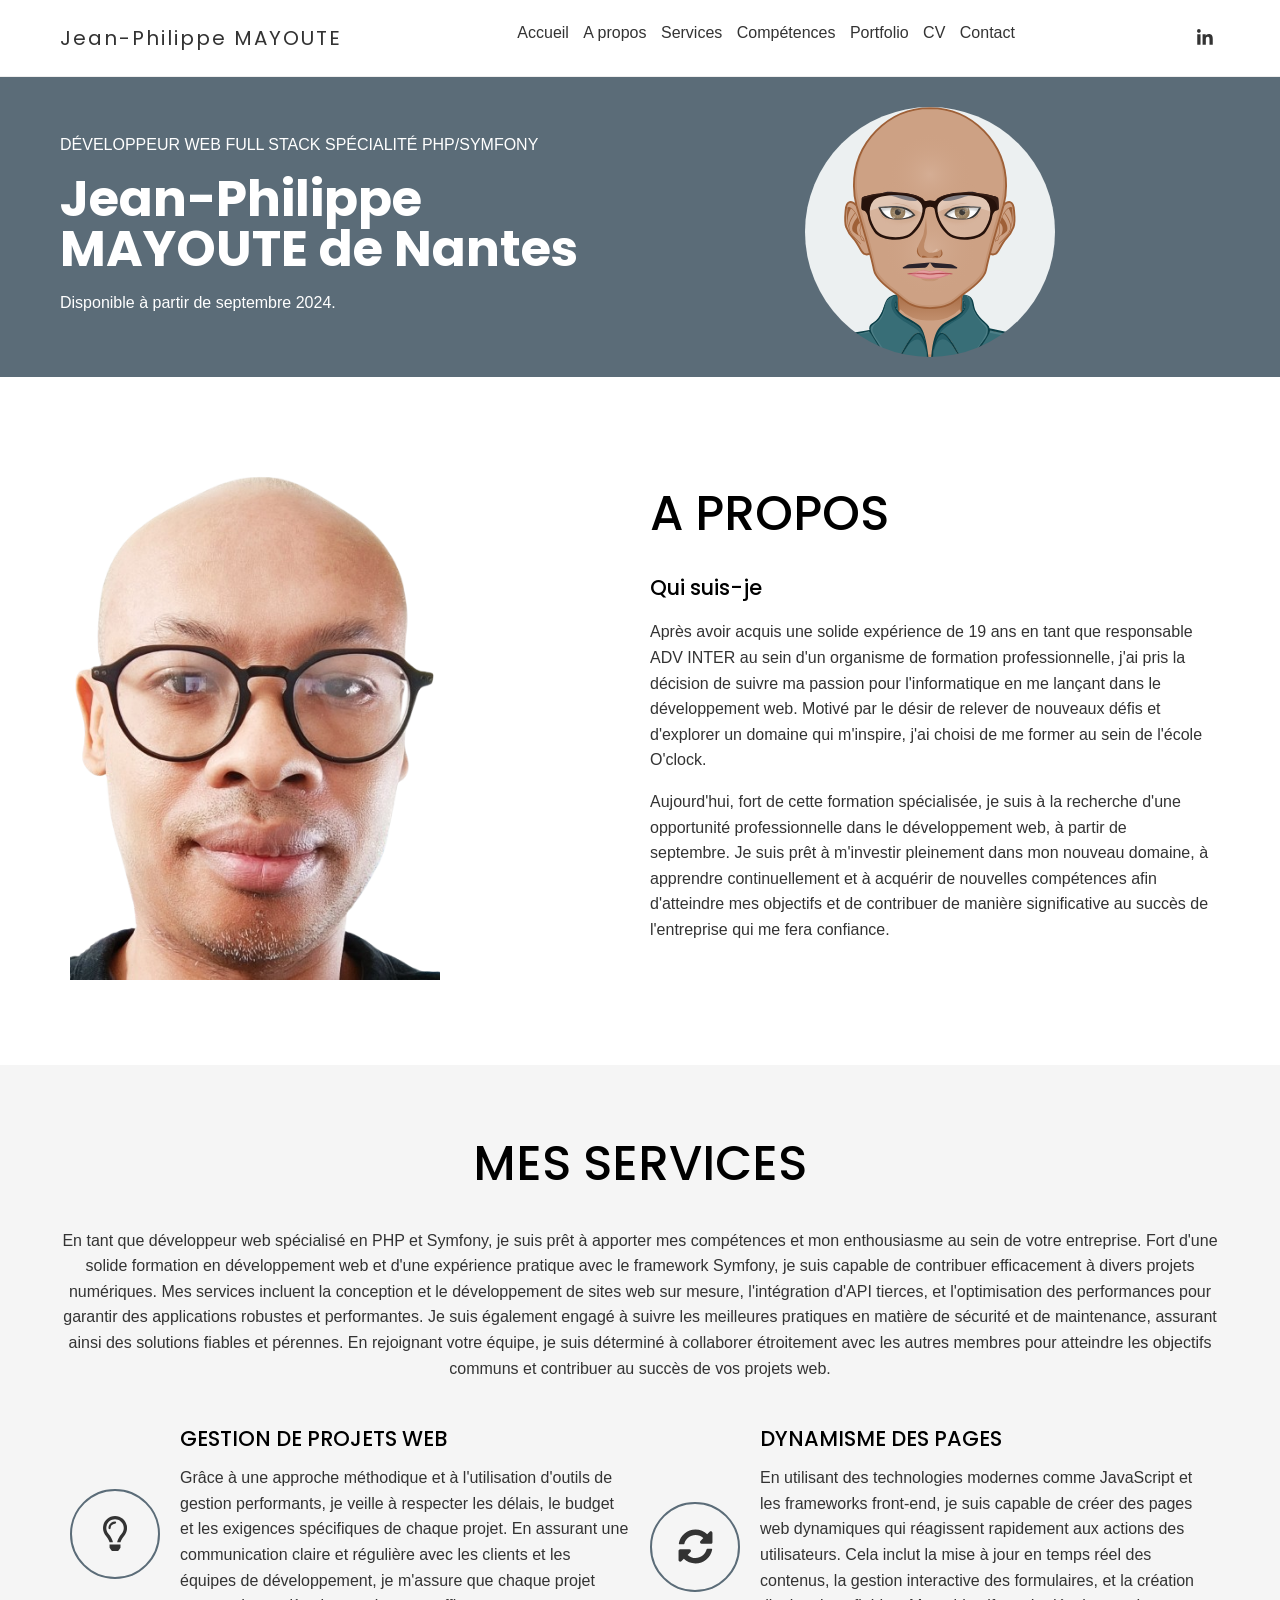
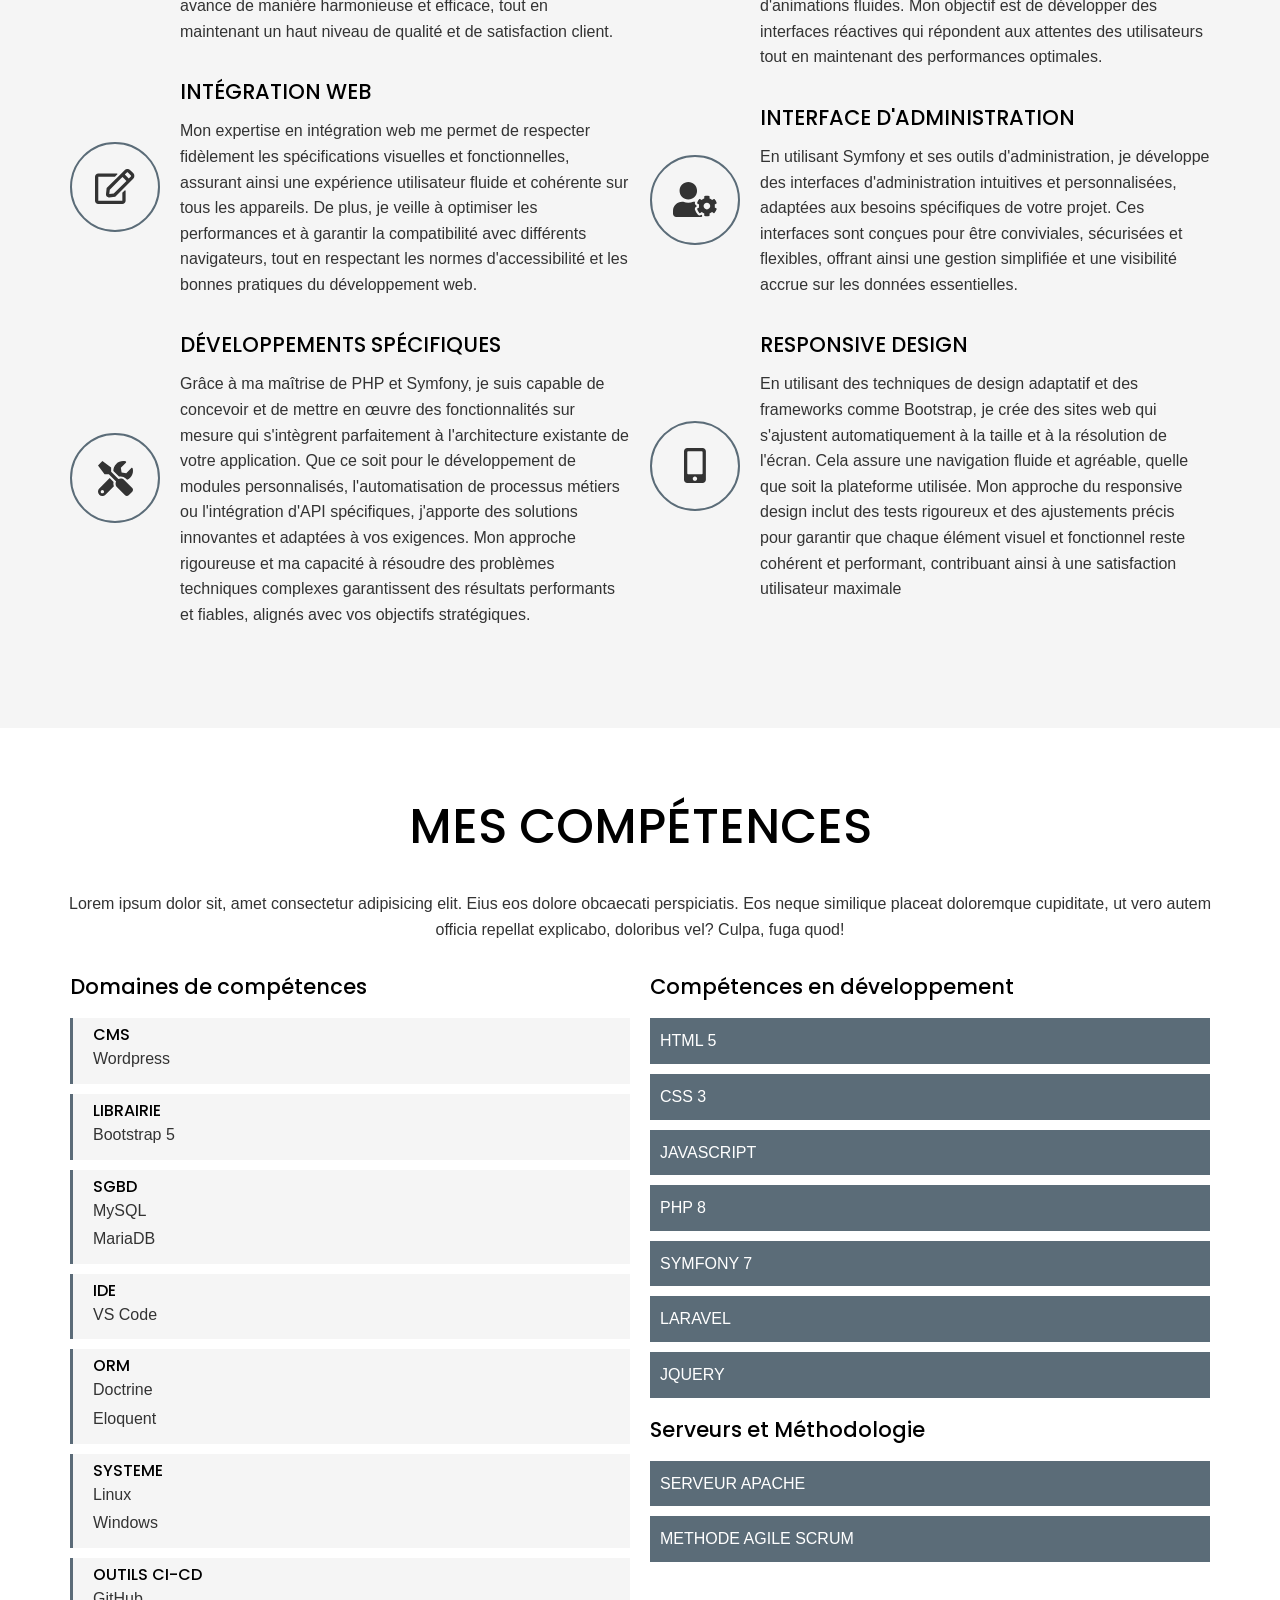
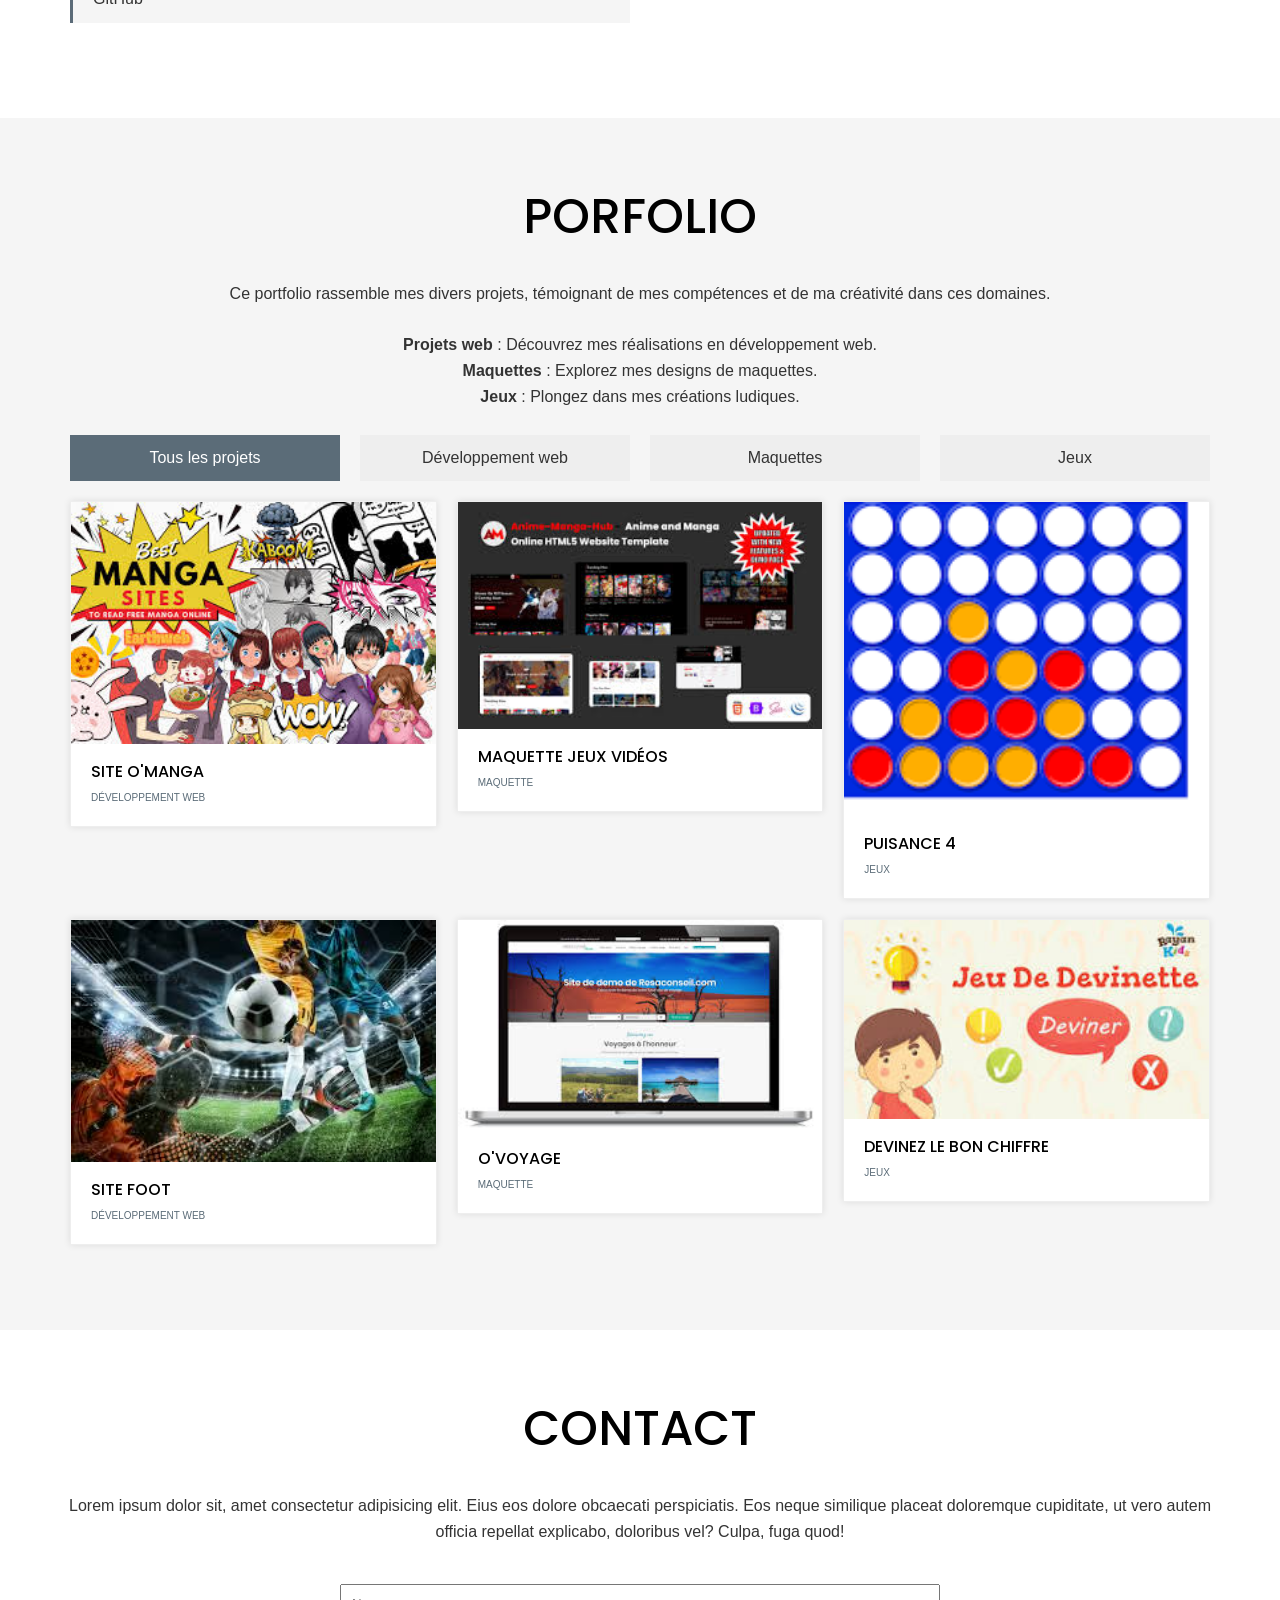
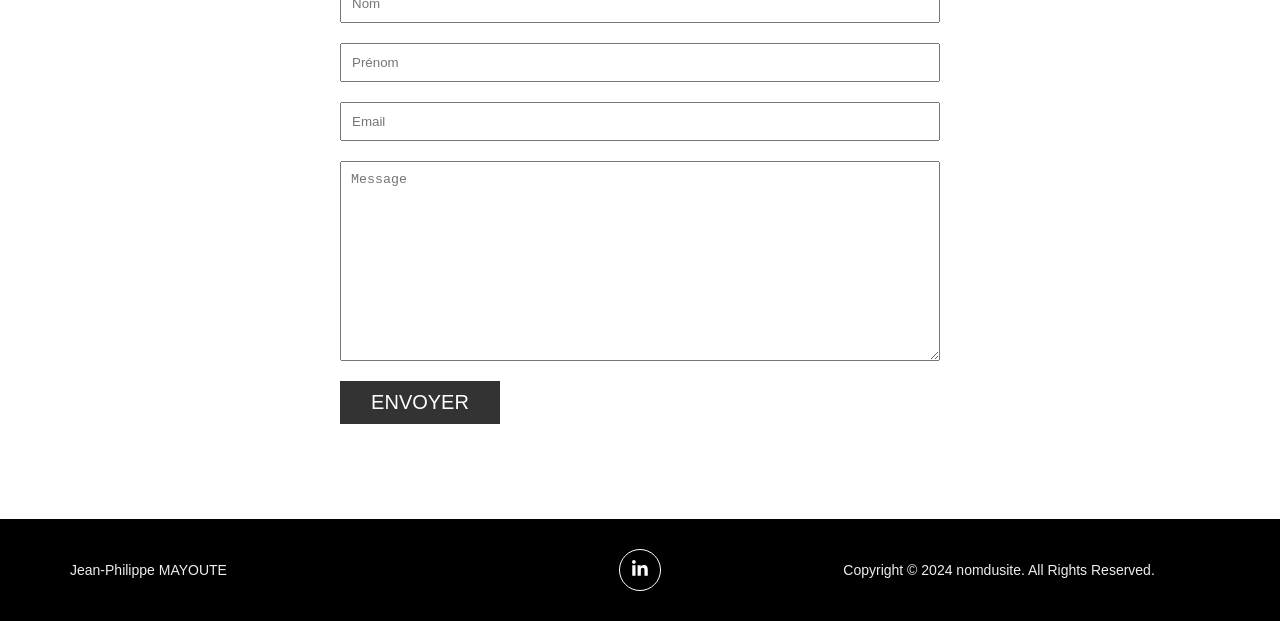
==== commit ef20333c: "mise a jour images" ====
--- a/index.html
+++ b/index.html
@@ -320,7 +320,7 @@
       <div class="grid">
         <div class="grid__item">
           <div class="card" data-category="web">
-            <img src="https://picsum.photos/600/400?random=1" loading="lazy" width="365" height="243"
+            <img src="./logo/sitemanga.jpeg" loading="lazy" width="365" height="243"
               alt="projet de la ville" class="card__image">
             <div class="card__inner">
               <h3 class="card__title">Site O'MANGA</h3>
@@ -395,7 +395,7 @@
         </div>
         <div class="grid__item">
           <div class="card" data-category="design">
-            <img src="https://picsum.photos/600/400?random=2" loading="lazy" width="365" height="243"
+            <img src="./logo/maquettemanga.jpeg" loading="lazy" width="365" height="243"
               alt="projet de la ville" class="card__image">
             <div class="card__inner">
               <h3 class="card__title">Maquette Jeux Vidéos</h3>
@@ -463,7 +463,7 @@
         </div>
         <div class="grid__item">
           <div class="card" data-category="app">
-            <img src="https://picsum.photos/600/400?random=3" loading="lazy" width="365" height="243"
+            <img src="./logo/puissance4.png" loading="lazy" width="365" height="243"
               alt="projet de la ville" class="card__image">
             <div class="card__inner">
               <h3 class="card__title">Puisance 4</h3>
@@ -532,7 +532,7 @@
         </div>
         <div class="grid__item">
           <div class="card" data-category="web">
-            <img src="https://picsum.photos/600/400?random=4" loading="lazy" width="365" height="243"
+            <img src="./logo/foot.jpeg" loading="lazy" width="365" height="243"
               alt="projet de la ville" class="card__image">
             <div class="card__inner">
               <h3 class="card__title">Site FOOT</h3>
@@ -603,7 +603,7 @@
         </div>
         <div class="grid__item">
           <div class="card" data-category="design">
-            <img src="https://picsum.photos/600/400?random=5" loading="lazy" width="365" height="243"
+            <img src="./logo/sitevoyage.jpeg" loading="lazy" width="365" height="243"
               alt="projet de la ville" class="card__image">
             <div class="card__inner">
               <h3 class="card__title">O'Voyage</h3>
@@ -671,7 +671,7 @@
         </div>
         <div class="grid__item">
           <div class="card" data-category="app">
-            <img src="https://picsum.photos/600/400?random=3" loading="lazy" width="365" height="243"
+            <img src="./logo/devinette.jpeg" loading="lazy" width="365" height="243"
               alt="projet de la ville" class="card__image">
             <div class="card__inner">
               <h3 class="card__title">Devinez le bon chiffre</h3>
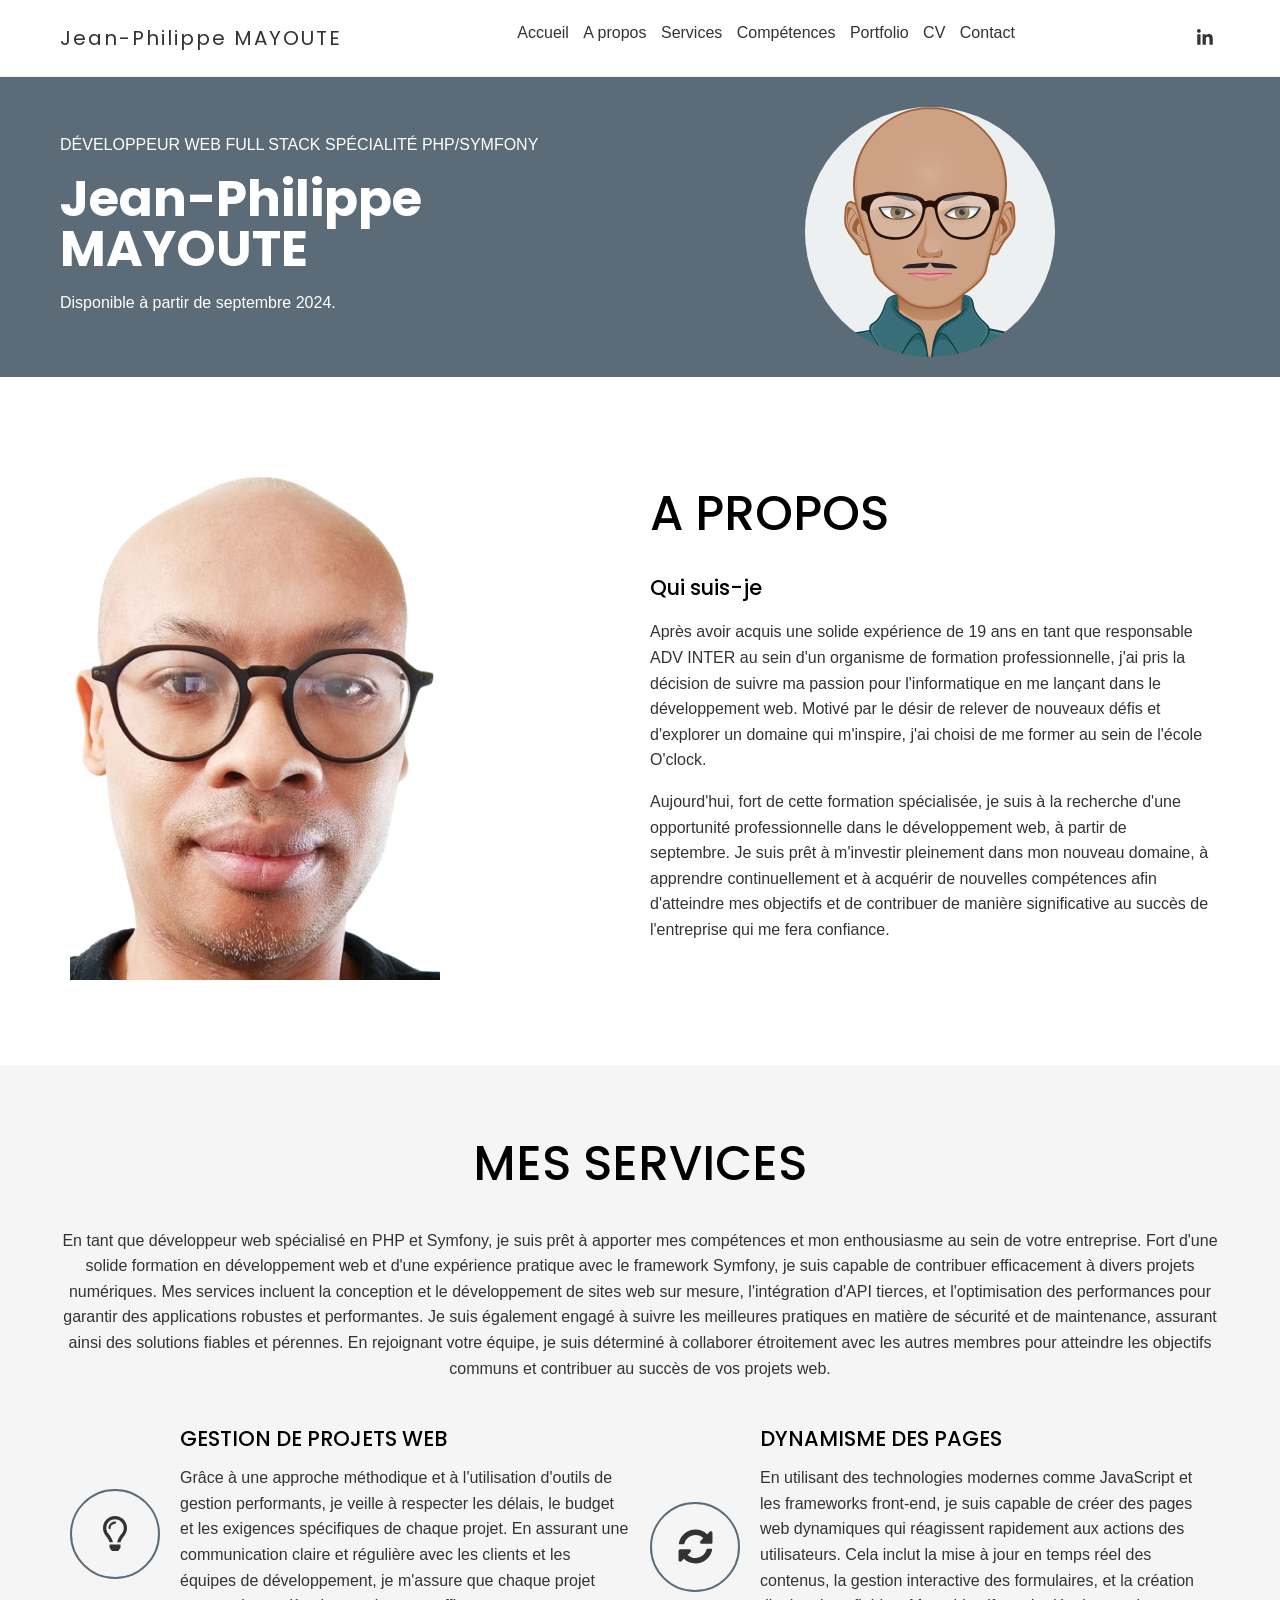
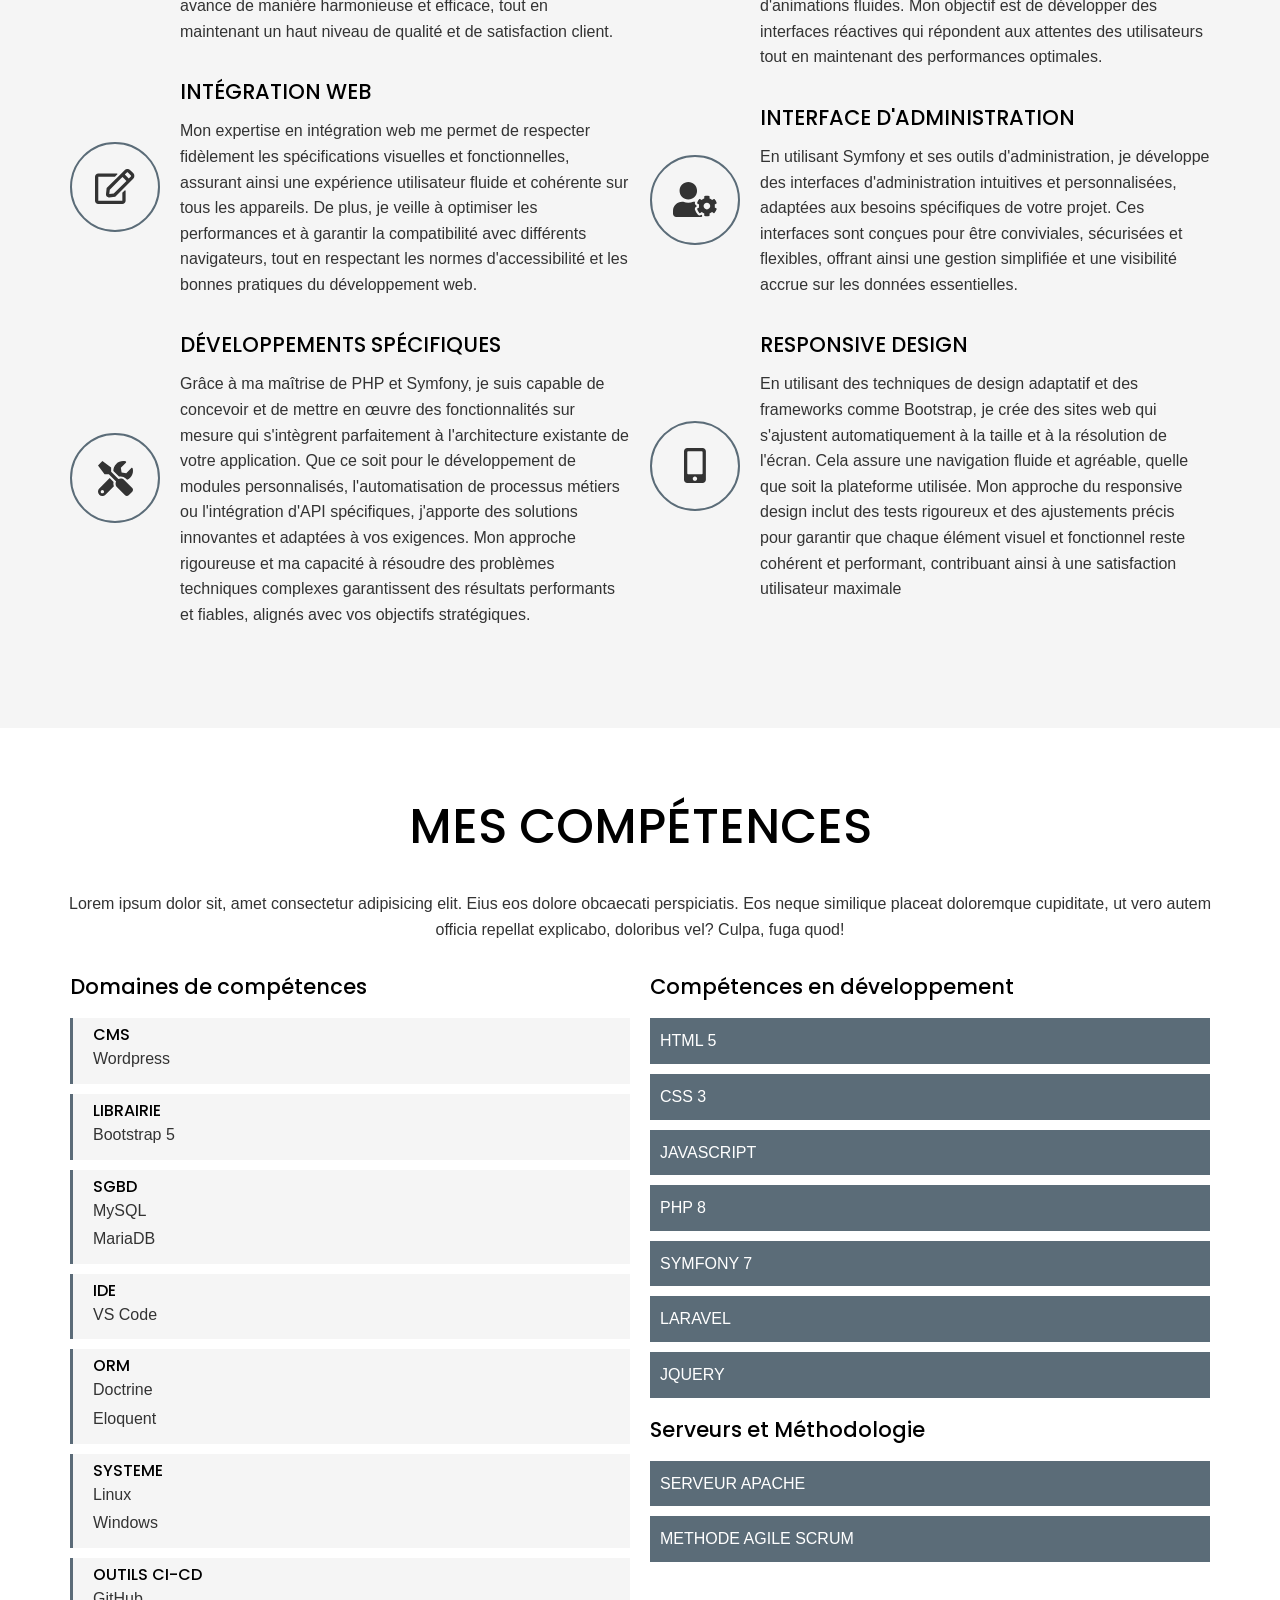
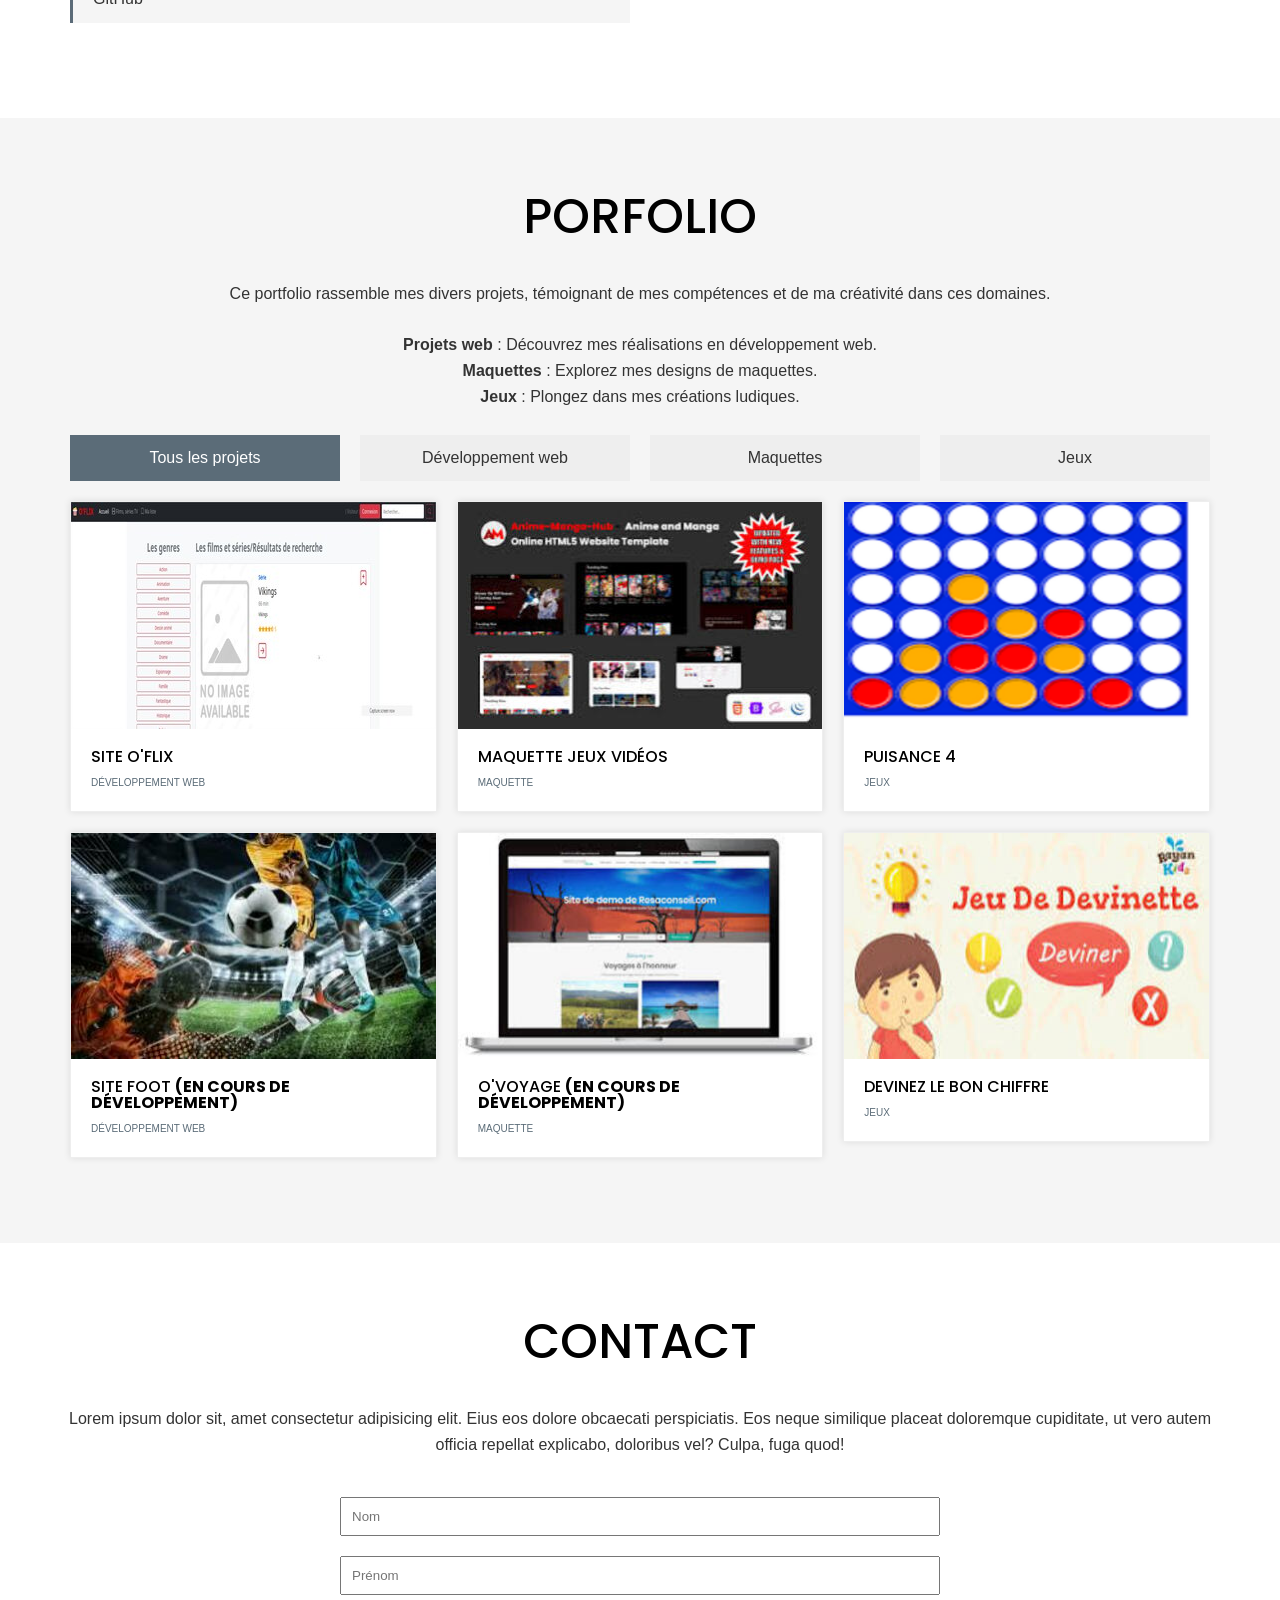
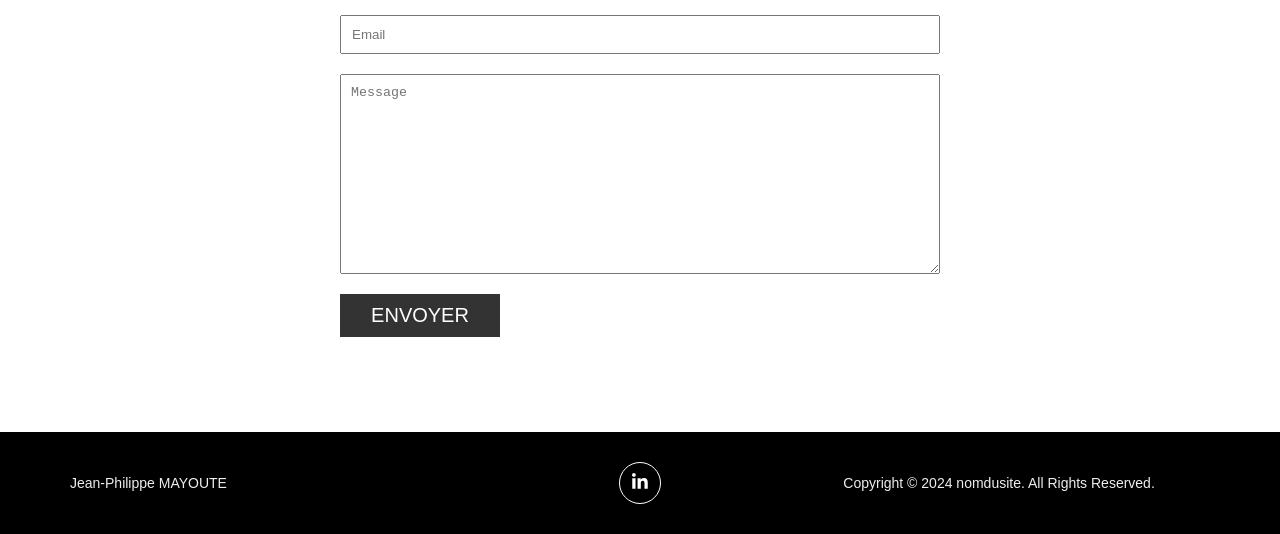
==== commit cf632470: "finalisation du portfolio" ====
--- a/index.html
+++ b/index.html
@@ -59,7 +59,7 @@
       <div class="grid">
         <div class="hero__item left">
           <span>Développeur Web full stack spécialité PHP/SYMFONY</span>
-          <h1 class="title">Jean-Philippe MAYOUTE de Nantes</h1>
+          <h1 class="title">Jean-Philippe MAYOUTE</h1>
           <p>Disponible à partir de septembre 2024.</p>
         </div>
         <div class="hero__item right">
@@ -320,10 +320,10 @@
       <div class="grid">
         <div class="grid__item">
           <div class="card" data-category="web">
-            <img src="./logo/sitemanga.jpeg" loading="lazy" width="365" height="243"
-              alt="projet de la ville" class="card__image">
+            <img src="./logo/OFLIX FRONT (1).jpg" loading="lazy" width="365" height="243"
+              alt="site OFLIX" class="card__image">
             <div class="card__inner">
-              <h3 class="card__title">Site O'MANGA</h3>
+              <h3 class="card__title">Site O'FLIX</h3>
               <p class="category">Développement Web</p>
             </div>
             <div class="card__overlay">
@@ -338,13 +338,15 @@
               <div class="container">
                 <div class="grid">
                   <div class="grid__item">
-                    <img src="https://picsum.photos/600/400?random=2" loading="lazy" width="560" height="373"
-                      class="card__image" alt="Projet site de la ville de lyon" />
-                    <img src="https://picsum.photos/600/400?random=22" loading="lazy" width="560" height="373"
-                      class="card__image" alt="Projet site de la ville de lyon" />
-                  </div>
-                  <div class="grid__item">
-                    <h4 class="modal__title h2">O'MANGA</h4>
+                    <img src="./logo/OFLIX BACKOFFICE (1).jpg" loading="lazy" width="560" height="373"
+                      class="card__image" alt="back office" />
+                    <img src="./logo/USER ADMIN.jpg" loading="lazy" width="560" height="373"
+                      class="card__image" alt="User admin" />
+                    <img src="./logo/MODIFIER UN FILM.jpg" loading="lazy" width="560" height="373"
+                      class="card__image" alt="Modification back office" />
+                  </div>
+                  <div class="grid__item">
+                    <h4 class="modal__title h2">O'FLIX</h4>
                     <p>
                       <svg width="15" height="15" aria-hidden="true" focusable="false" data-prefix="far"
                         data-icon="calendar" class="svg-inline--fa fa-calendar fa-w-14" role="img"
@@ -366,7 +368,7 @@
                       Description
                     </p>
                     <p>
-                      Site internet regroupant les meilleurs Mangas du moment. Decouvrez la liste par Genre avec une description de chaque annimée. L'utilisateur pourra donnez son avis sur le Manga afin de permettre aux autres utilisateurs de se faire un avis. Back Office mis en place pour l'administrateur afin d'avoir la possibilité de voir, modifier, ajouter et supprimer des mangas.
+                      Site internet regroupant des films et des séries. Decouvrez la liste par Genre avec une description de chaque films. L'utilisateur pourra donnez son avis sur le Manga afin de permettre aux autres utilisateurs de se faire un avis. Un Back Office mis en place pour l'administrateur afin d'avoir la possibilité de voir, modifier, ajouter et supprimer des mangas.
                     </p>
 
                     <h5 class="h3">Informations</h5>
@@ -374,6 +376,8 @@
                       Site entièrement mis en place avec Symfony. <br>
                       Authentification et sécurité mise en place. <br>
                       Relation avec la BDD 
+
+                    
                     </p>
 
                     <h5 class="h3">Technologies</h5>
@@ -395,7 +399,7 @@
         </div>
         <div class="grid__item">
           <div class="card" data-category="design">
-            <img src="./logo/maquettemanga.jpeg" loading="lazy" width="365" height="243"
+            <img src="./logo/maquettemanga.jpg" loading="lazy" width="365" height="243"
               alt="projet de la ville" class="card__image">
             <div class="card__inner">
               <h3 class="card__title">Maquette Jeux Vidéos</h3>
@@ -413,10 +417,10 @@
               <div class="container">
                 <div class="grid">
                   <div class="grid__item">
-                    <img src="https://picsum.photos/600/400?random=2" loading="lazy" width="560" height="373"
-                      class="card__image" alt="Projet site de la ville de lyon" />
-                    <img src="https://picsum.photos/600/400?random=22" loading="lazy" width="560" height="373"
-                      class="card__image" alt="Projet site de la ville de lyon" />
+                    <a href="https://jpmayoute.github.io/maquette-jeux-mangas/">
+                    <img src="./logo/MAQUETTE MANGA.jpg" loading="lazy" width="560" height="373"
+                      class="card__image" alt="Maquette Manga" />
+                    </a>
                   </div>
                   <div class="grid__item">
                     <h4 class="modal__title h2">Jump Force Compagny, découvrez les meilleurs jeux</h4>
@@ -463,7 +467,7 @@
         </div>
         <div class="grid__item">
           <div class="card" data-category="app">
-            <img src="./logo/puissance4.png" loading="lazy" width="365" height="243"
+            <img src="./logo/puissance4 (2).png" loading="lazy" width="365" height="243"
               alt="projet de la ville" class="card__image">
             <div class="card__inner">
               <h3 class="card__title">Puisance 4</h3>
@@ -481,10 +485,10 @@
               <div class="container">
                 <div class="grid">
                   <div class="grid__item">
-                    <img src="https://picsum.photos/600/400?random=2" loading="lazy" width="560" height="373"
-                      class="card__image" alt="Projet site de la ville de lyon" />
-                    <img src="https://picsum.photos/600/400?random=22" loading="lazy" width="560" height="373"
-                      class="card__image" alt="Projet site de la ville de lyon" />
+                    <a href="https://jpmayoute.github.io/puissance4/">
+                    <img src="./logo/puissance4.jpg" loading="lazy" width="560" height="373"
+                      class="card__image" alt="Jeux puissance 4" />
+                    </a>
                   </div>
                   <div class="grid__item">
                     <h4 class="modal__title h2">Puissance 4</h4>
@@ -514,7 +518,7 @@
 
                     <h5 class="h3">Informations</h5>
                     <p>
-                      Toute première création de jeux pendant ma formation
+                      <strong>Vous pouvez accéder à mon jeu en cliquant sur l'image</strong>
                     </p>
 
                     <h5 class="h3">Technologies</h5>
@@ -532,10 +536,10 @@
         </div>
         <div class="grid__item">
           <div class="card" data-category="web">
-            <img src="./logo/foot.jpeg" loading="lazy" width="365" height="243"
-              alt="projet de la ville" class="card__image">
+            <img src="./logo/foot.jpg" loading="lazy" width="365" height="243"
+              alt="site foot" class="card__image">
             <div class="card__inner">
-              <h3 class="card__title">Site FOOT</h3>
+              <h3 class="card__title">Site FOOT <strong>(en cours de développement)</strong></h3>
               <p class="category">Développement Web</p>
             </div>
             <div class="card__overlay">
@@ -550,10 +554,8 @@
               <div class="container">
                 <div class="grid">
                   <div class="grid__item">
-                    <img src="https://picsum.photos/600/400?random=2" loading="lazy" width="560" height="373"
-                      class="card__image" alt="Projet site de la ville de lyon" />
-                    <img src="https://picsum.photos/600/400?random=22" loading="lazy" width="560" height="373"
-                      class="card__image" alt="Projet site de la ville de lyon" />
+                    <img src="./logo/téléchargement (1).jpeg" loading="lazy" width="560" height="373"
+                      class="card__image" alt="en cours de dev" />
                   </div>
                   <div class="grid__item">
                     <h4 class="modal__title h2">Site FOOT</h4>
@@ -603,10 +605,10 @@
         </div>
         <div class="grid__item">
           <div class="card" data-category="design">
-            <img src="./logo/sitevoyage.jpeg" loading="lazy" width="365" height="243"
+            <img src="./logo/sitevoyage.jpg" loading="lazy" width="365" height="243"
               alt="projet de la ville" class="card__image">
             <div class="card__inner">
-              <h3 class="card__title">O'Voyage</h3>
+              <h3 class="card__title">O'Voyage <strong>(en cours de développement)</strong></h3>
               <p class="category">Maquette</p>
             </div>
             <div class="card__overlay">
@@ -621,10 +623,8 @@
               <div class="container">
                 <div class="grid">
                   <div class="grid__item">
-                    <img src="https://picsum.photos/600/400?random=2" loading="lazy" width="560" height="373"
-                      class="card__image" alt="Projet site de la ville de lyon" />
-                    <img src="https://picsum.photos/600/400?random=22" loading="lazy" width="560" height="373"
-                      class="card__image" alt="Projet site de la ville de lyon" />
+                    <img src="./logo/téléchargement (1).jpeg" loading="lazy" width="560" height="373"
+                      class="card__image" alt="en cours de dev" />
                   </div>
                   <div class="grid__item">
                     <h4 class="modal__title h2">O'Voyage</h4>
@@ -671,7 +671,7 @@
         </div>
         <div class="grid__item">
           <div class="card" data-category="app">
-            <img src="./logo/devinette.jpeg" loading="lazy" width="365" height="243"
+            <img src="./logo/devinette.jpg" loading="lazy" width="365" height="243"
               alt="projet de la ville" class="card__image">
             <div class="card__inner">
               <h3 class="card__title">Devinez le bon chiffre</h3>
@@ -689,10 +689,10 @@
               <div class="container">
                 <div class="grid">
                   <div class="grid__item">
-                    <img src="https://picsum.photos/600/400?random=2" loading="lazy" width="560" height="373"
-                      class="card__image" alt="Projet site de la ville de lyon" />
-                    <img src="https://picsum.photos/600/400?random=22" loading="lazy" width="560" height="373"
-                      class="card__image" alt="Projet site de la ville de lyon" />
+                    <a href="https://jpmayoute.github.io/Devinez-le-bon-chiffre/">
+                    <img src="./logo/photodevinette.jpg" loading="lazy" width="560" height="373"
+                      class="card__image" alt="jeux de devinette" />
+                    </a>
                   </div>
                   <div class="grid__item">
                     <h4 class="modal__title h2">Devinez le bon chiffre</h4>
@@ -722,7 +722,7 @@
 
                     <h5 class="h3">Informations</h5>
                     <p>
-                      
+                      <strong>Vous pouvez accéder à mon jeu en cliquant sur l'image</strong>
                     </p>
 
                     <h5 class="h3">Technologies</h5>
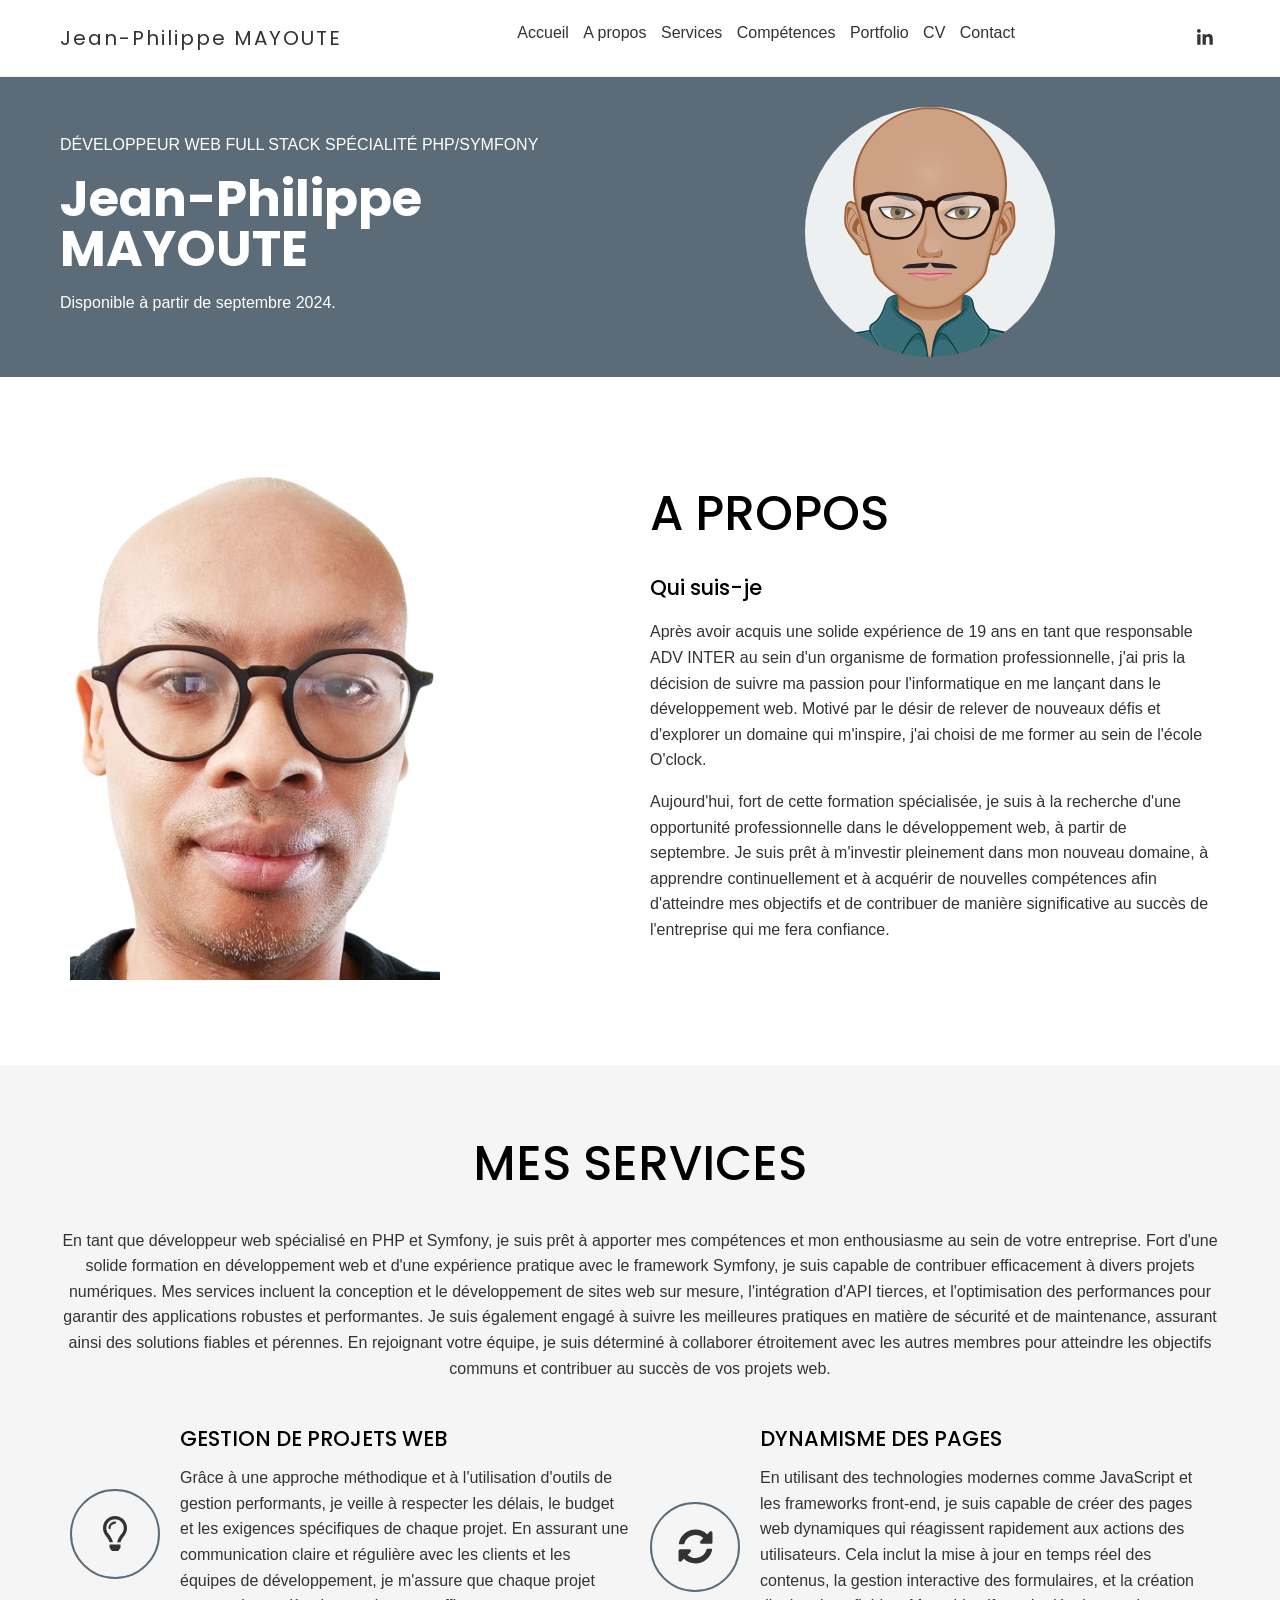
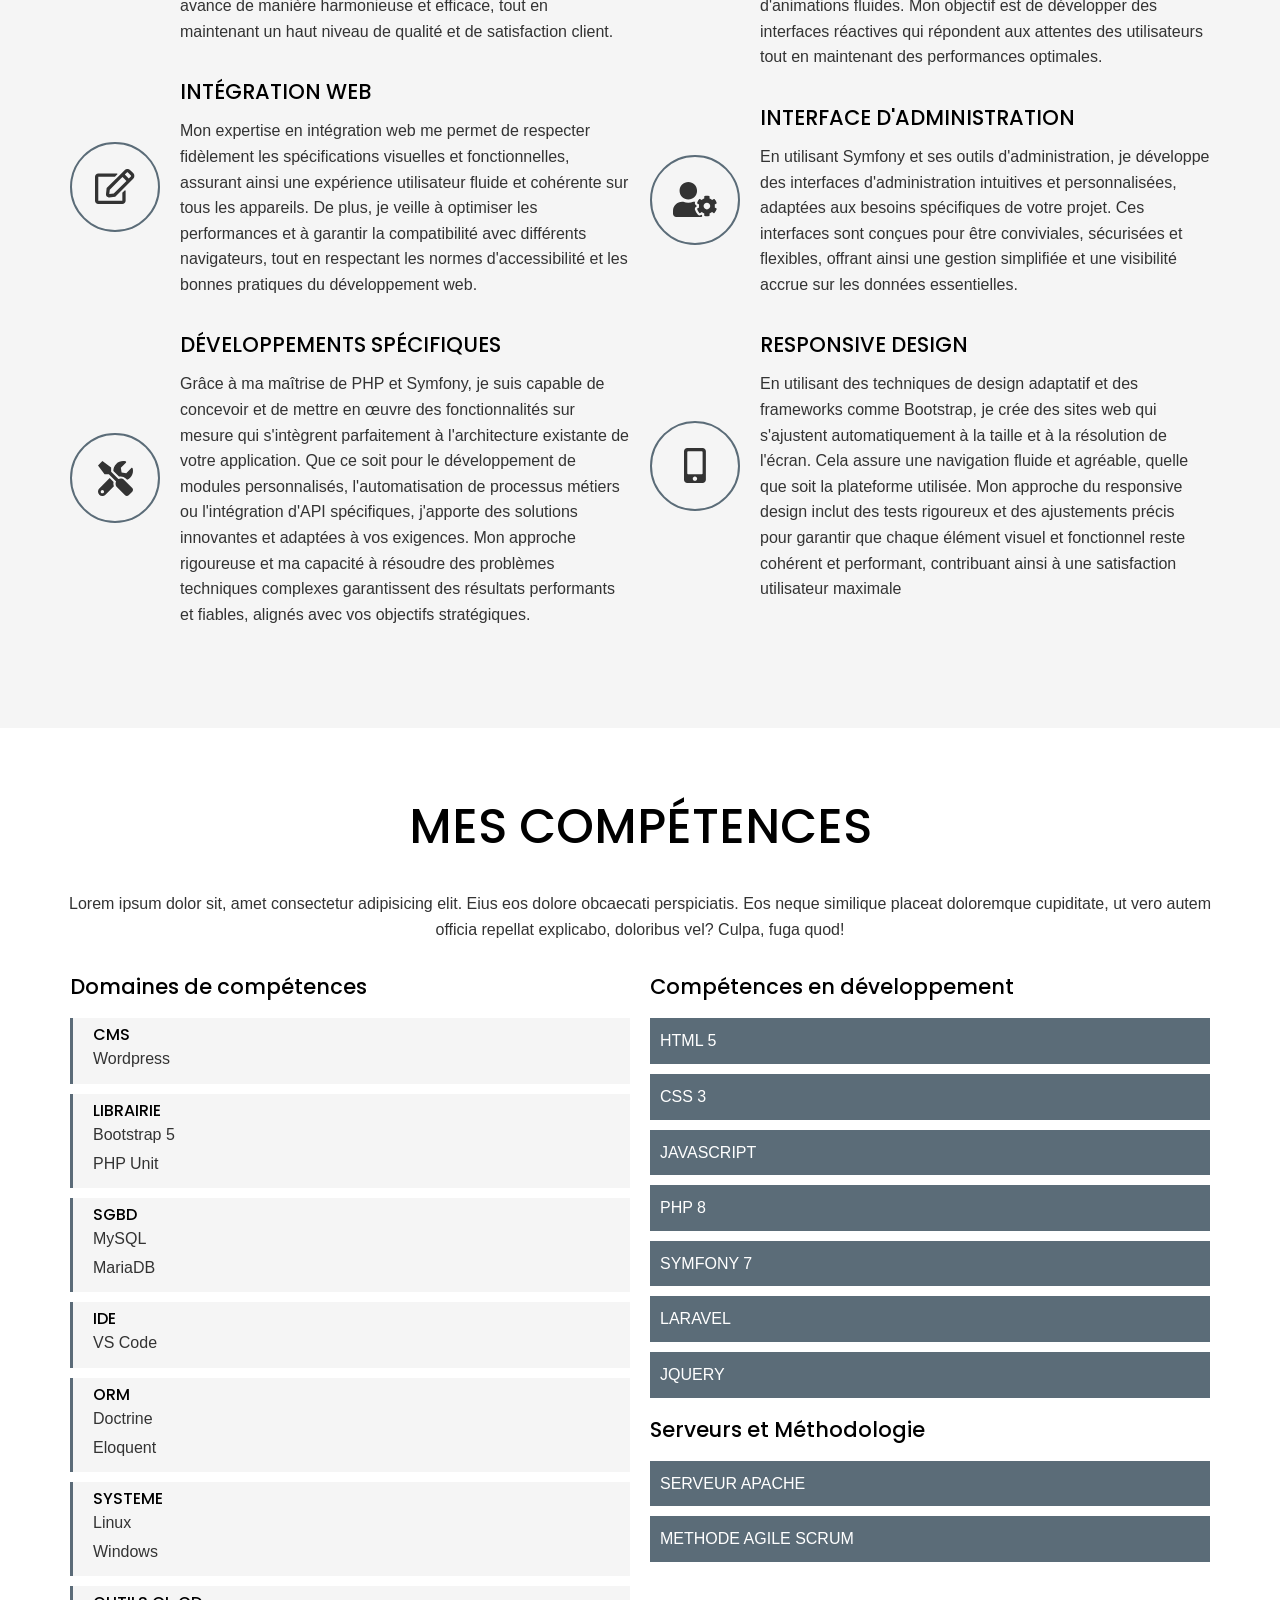
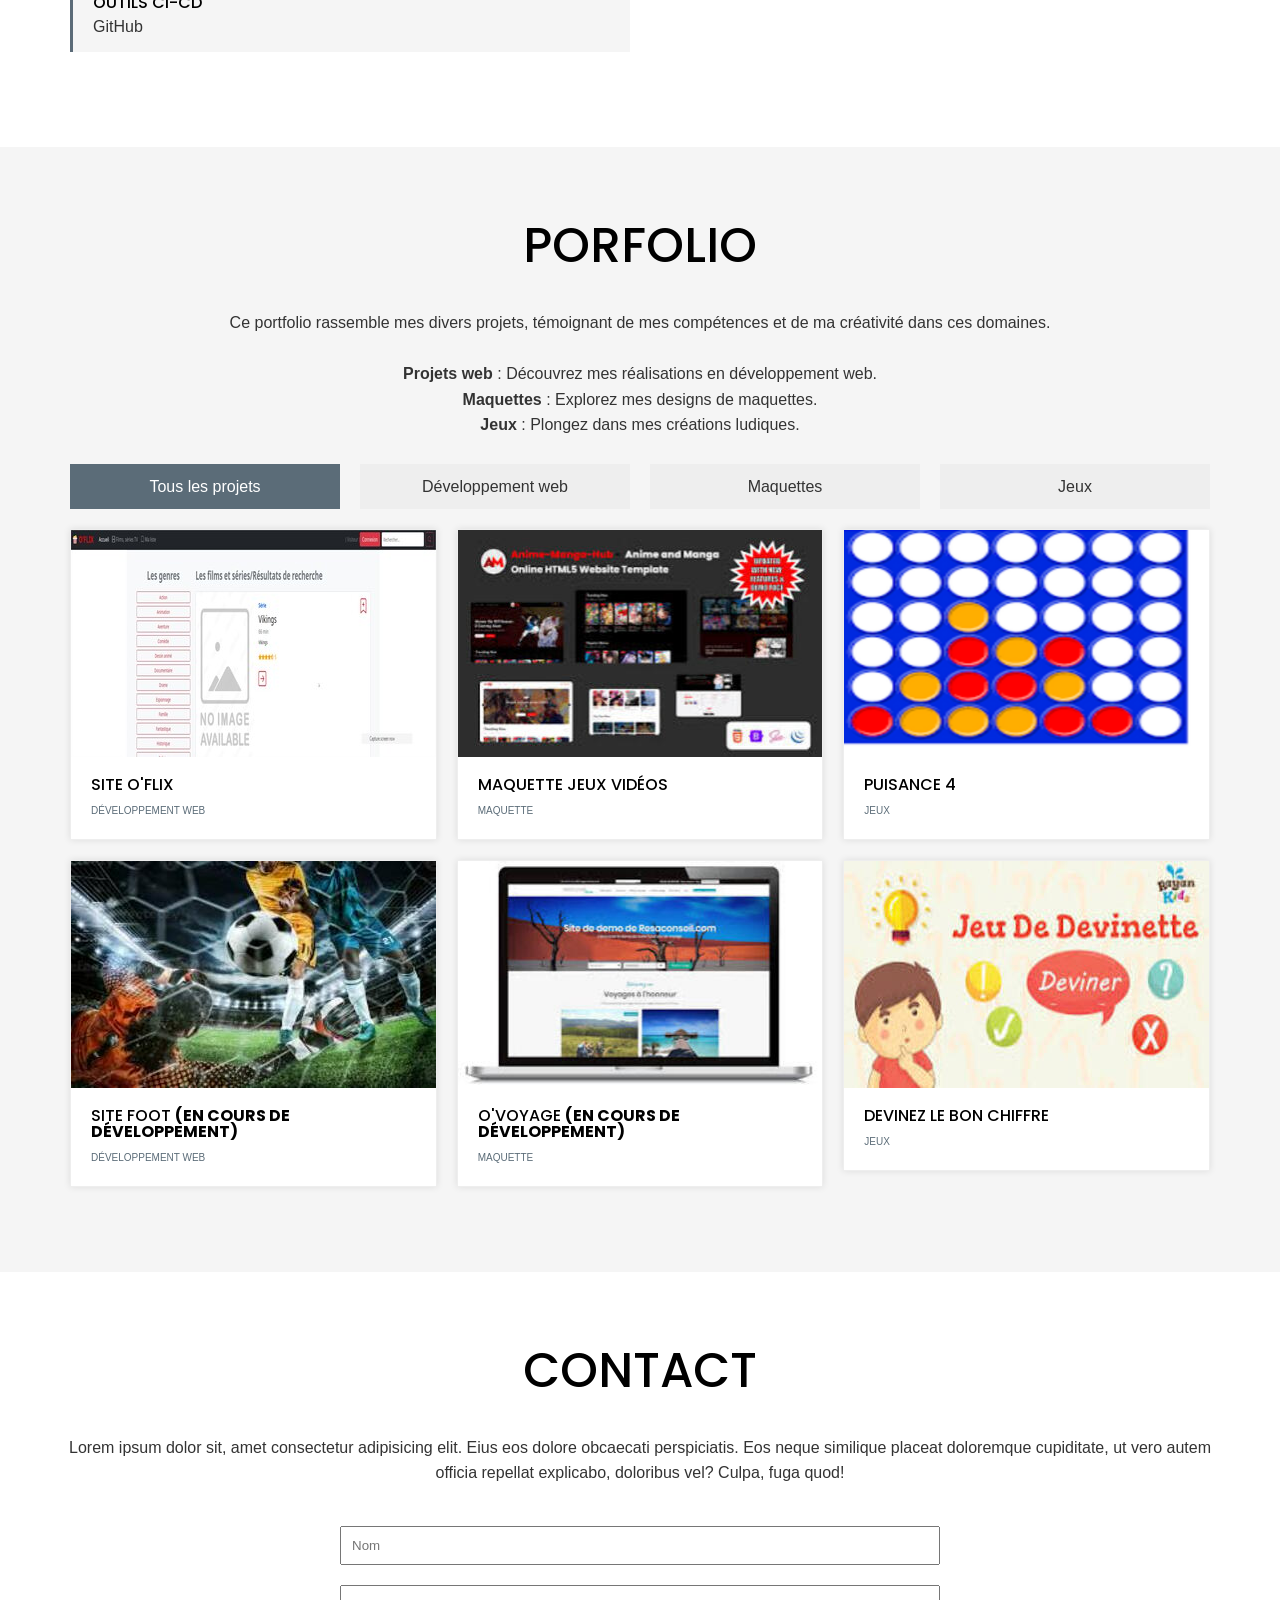
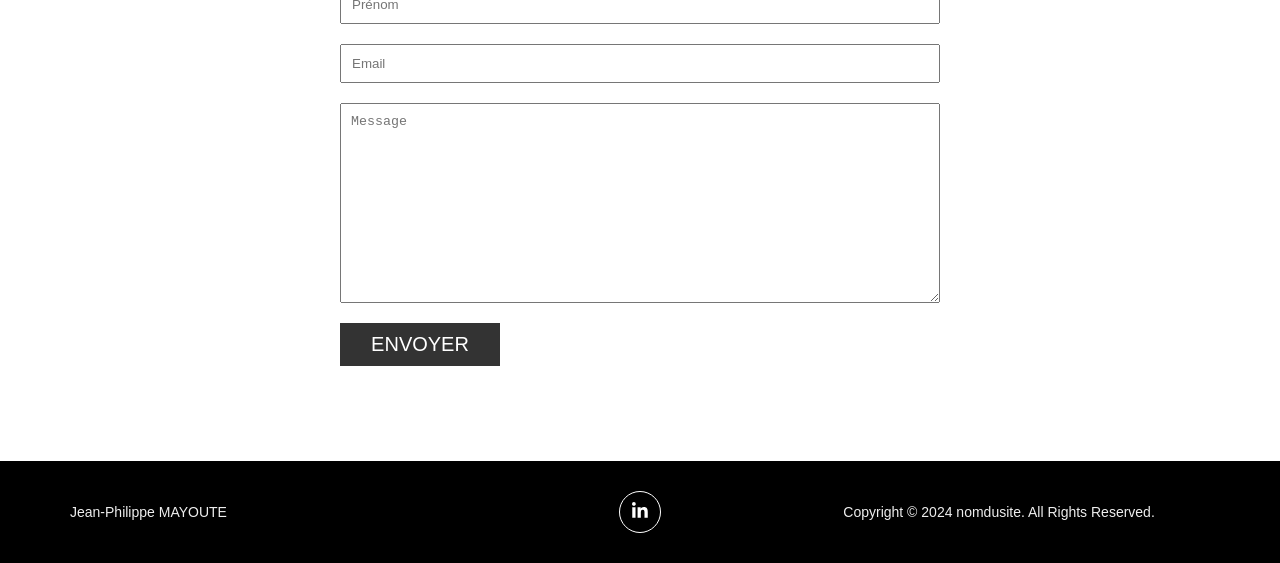
==== commit c8621163: "portfolio final" ====
--- a/index.html
+++ b/index.html
@@ -231,6 +231,7 @@
             <li>
               <h4>LIBRAIRIE</h4>
               <p>Bootstrap 5</p>
+              <p>PHP Unit</p>
             </li>
             <li>
               <h4>SGBD</h4>
@@ -751,11 +752,11 @@
           quod!</p>
       </div>
 
-      <form action="https://formsubmit.co/adresse-mail" method="POST" class="form">
+      <form action="https://formsubmit.co/9956c57efa423fb14842675ad1dfb4a9" method="POST" class="form">
 
         <input type="hidden" name="_captcha" value="false">
         <input type="text" name="_honey" style="display:none">
-        <input type="hidden" name="_next" value="https://dgeo-dev.github.io/formation-youtube-html-cs-js/thanks.html">
+        <input type="hidden" name="_next" value="https://jpmayoute.github.io/thanks.html">
 
         <label for="firstname">
           <input type="text" name="firstname" id="firstname" placeholder="Nom" required>
